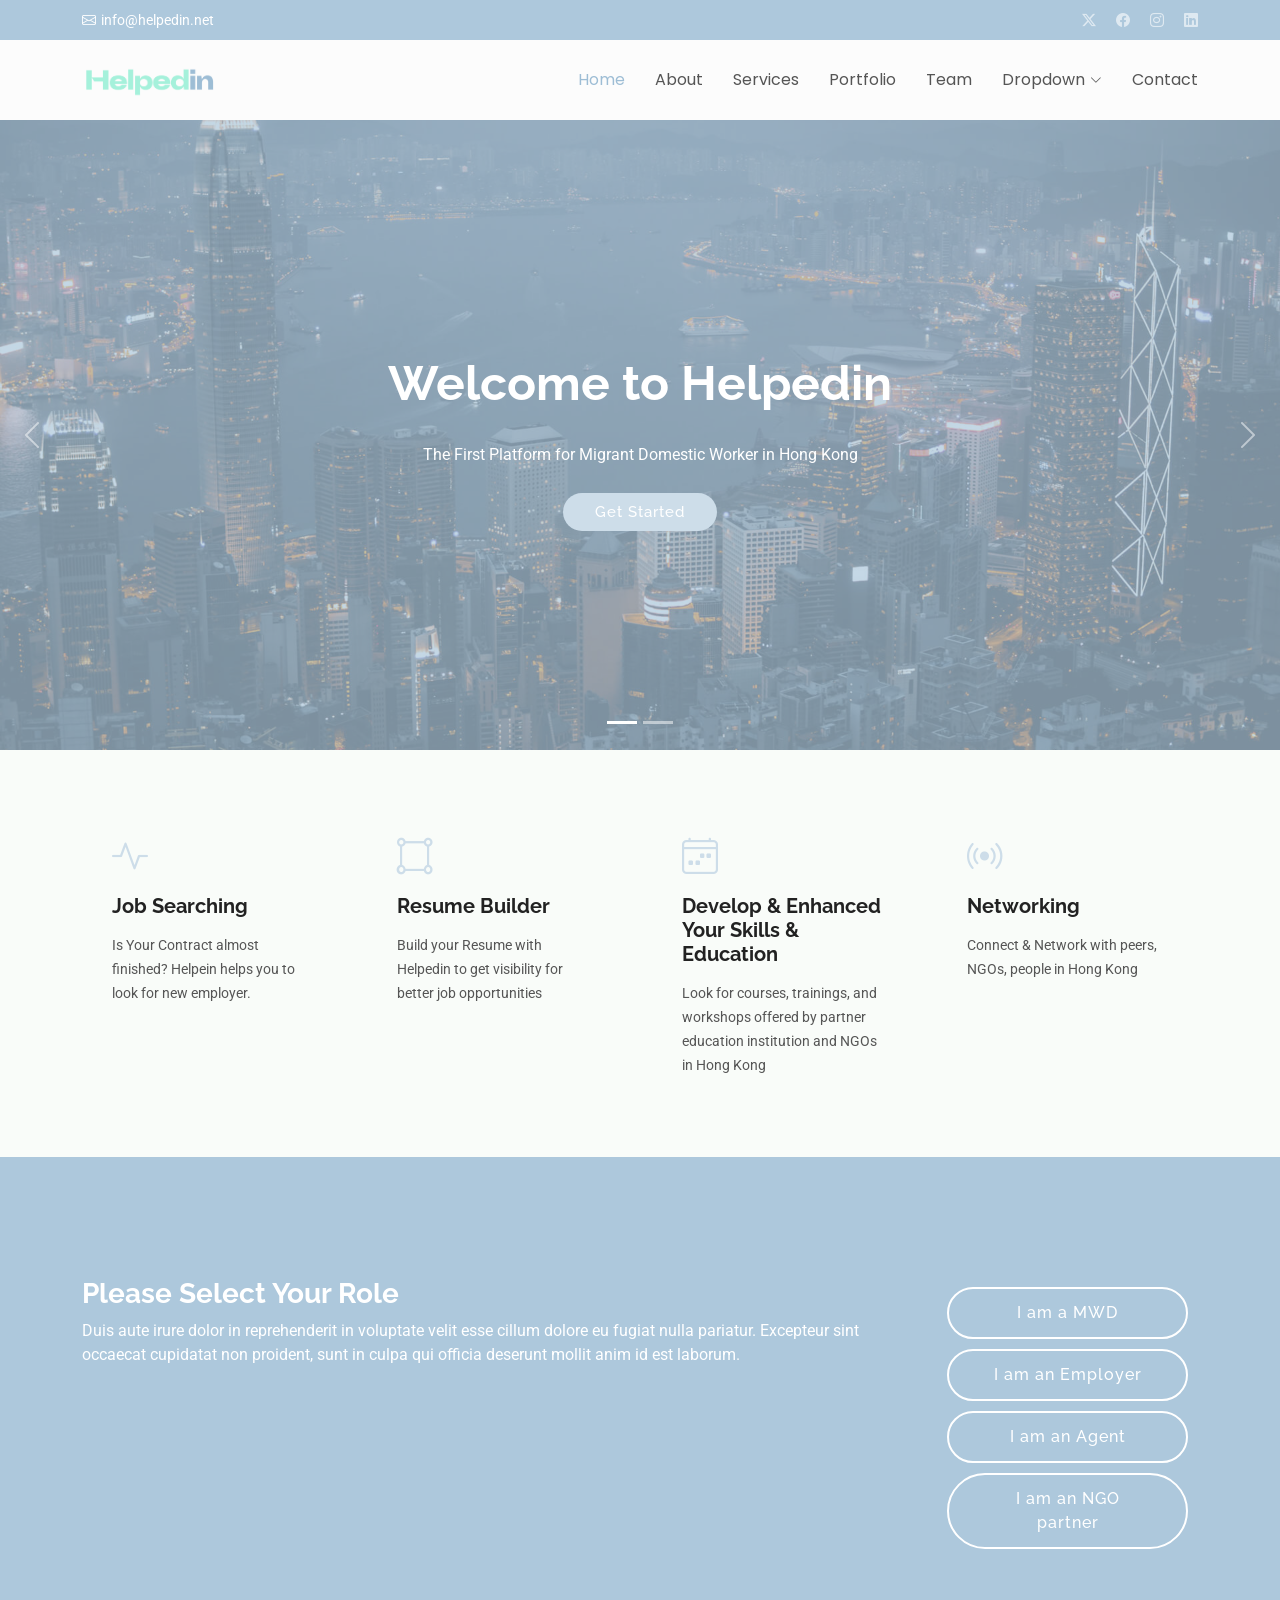
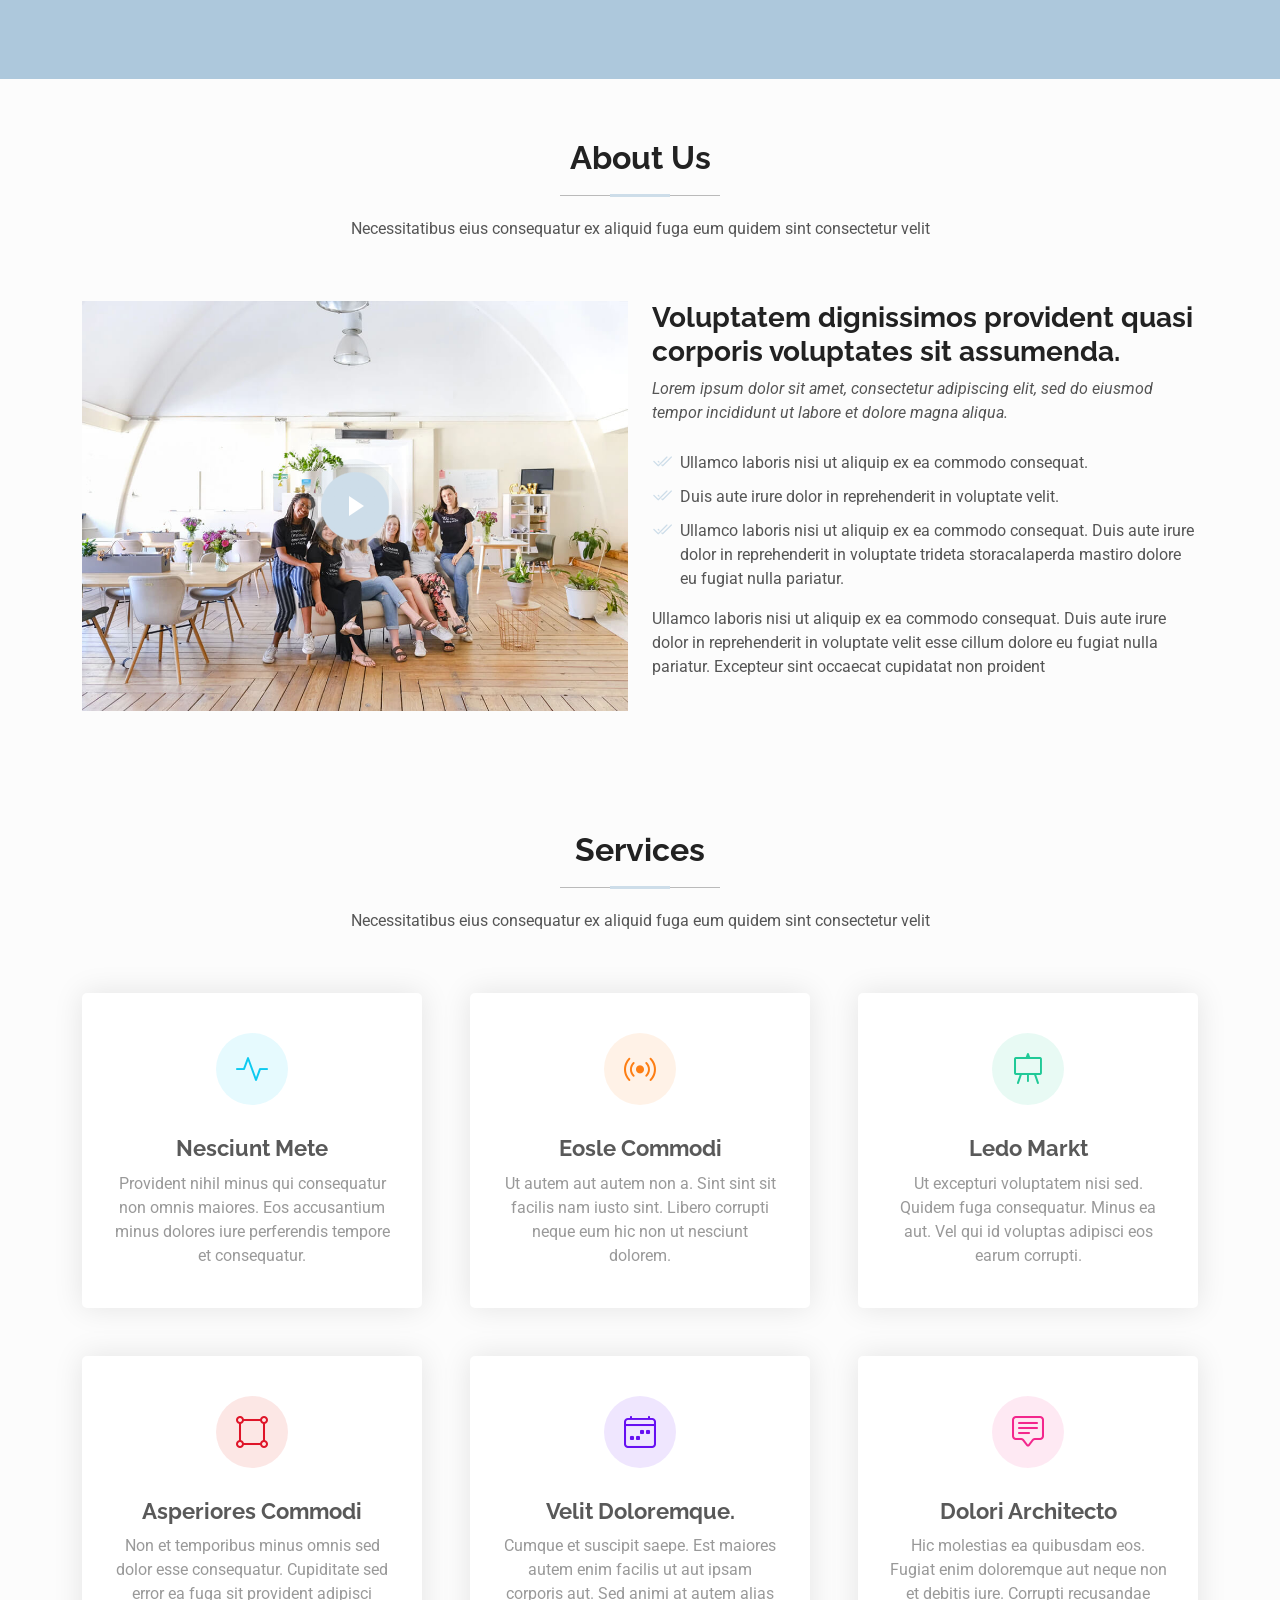
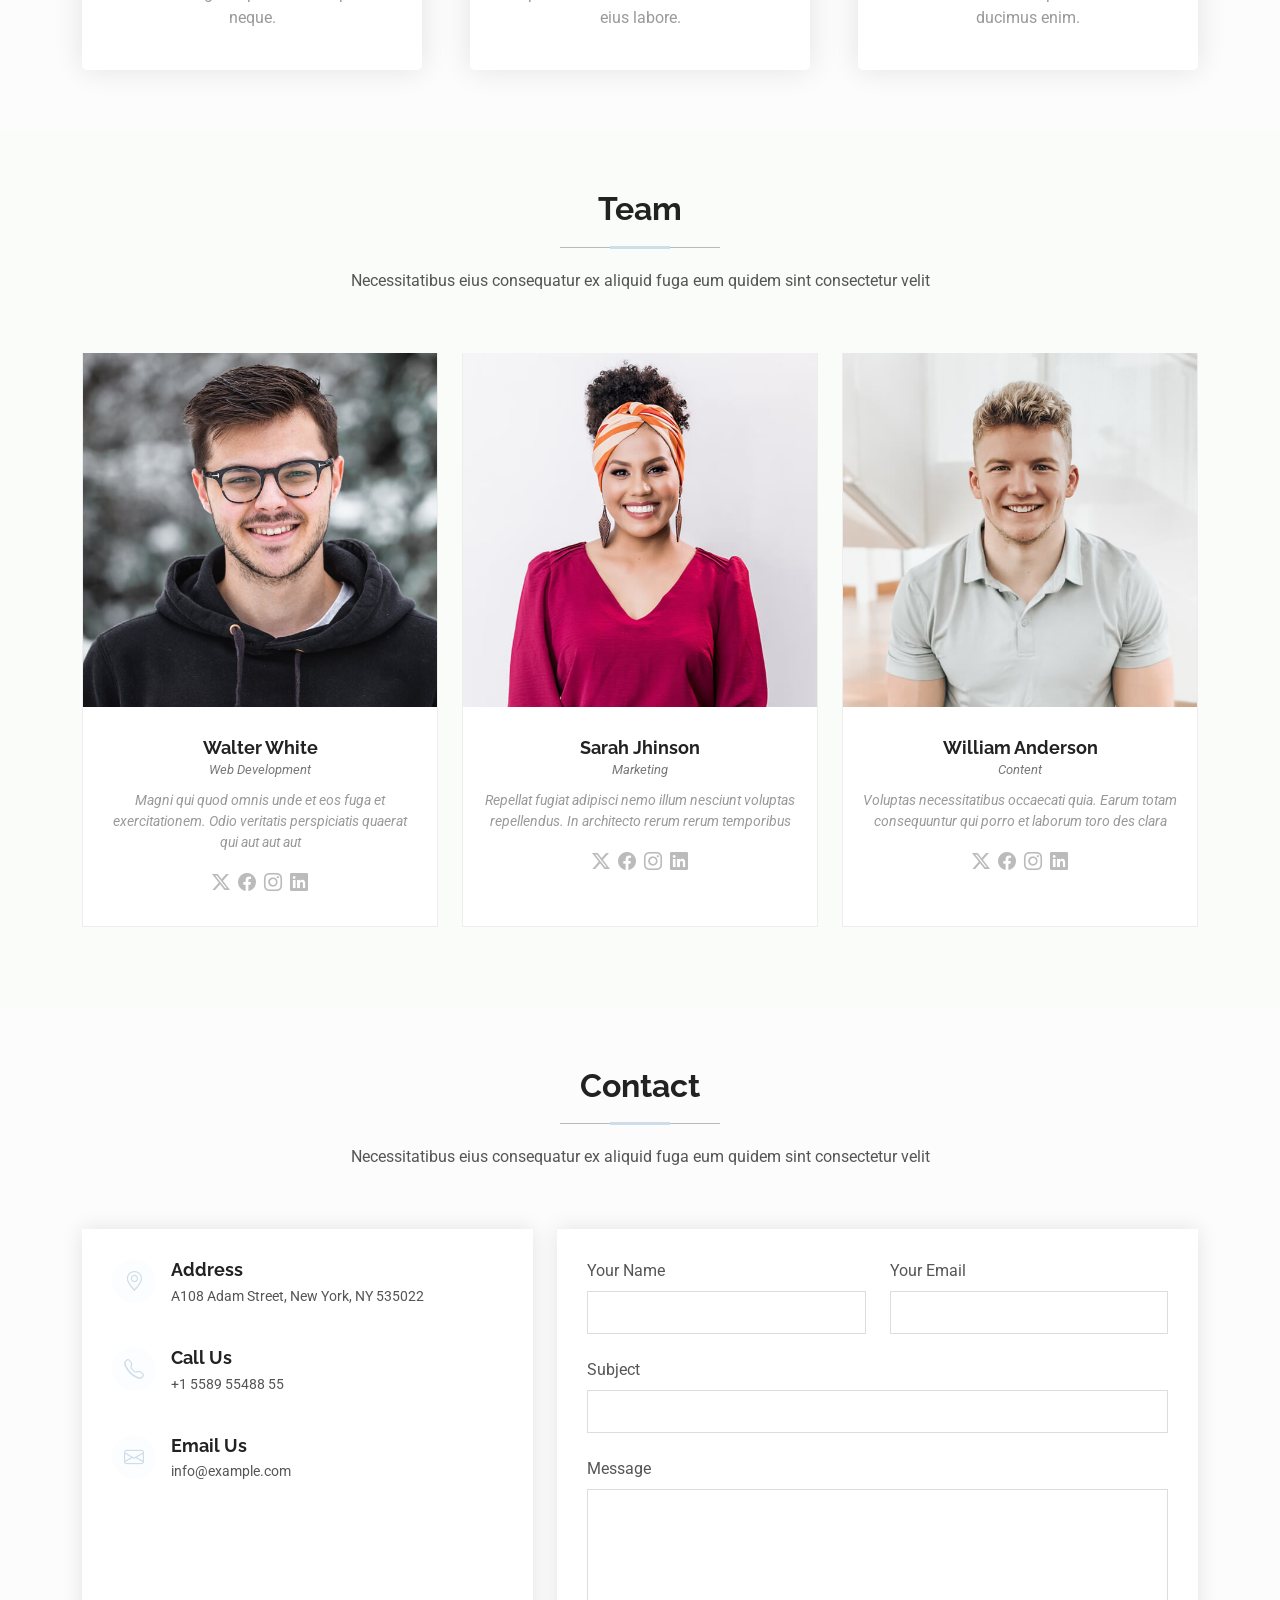
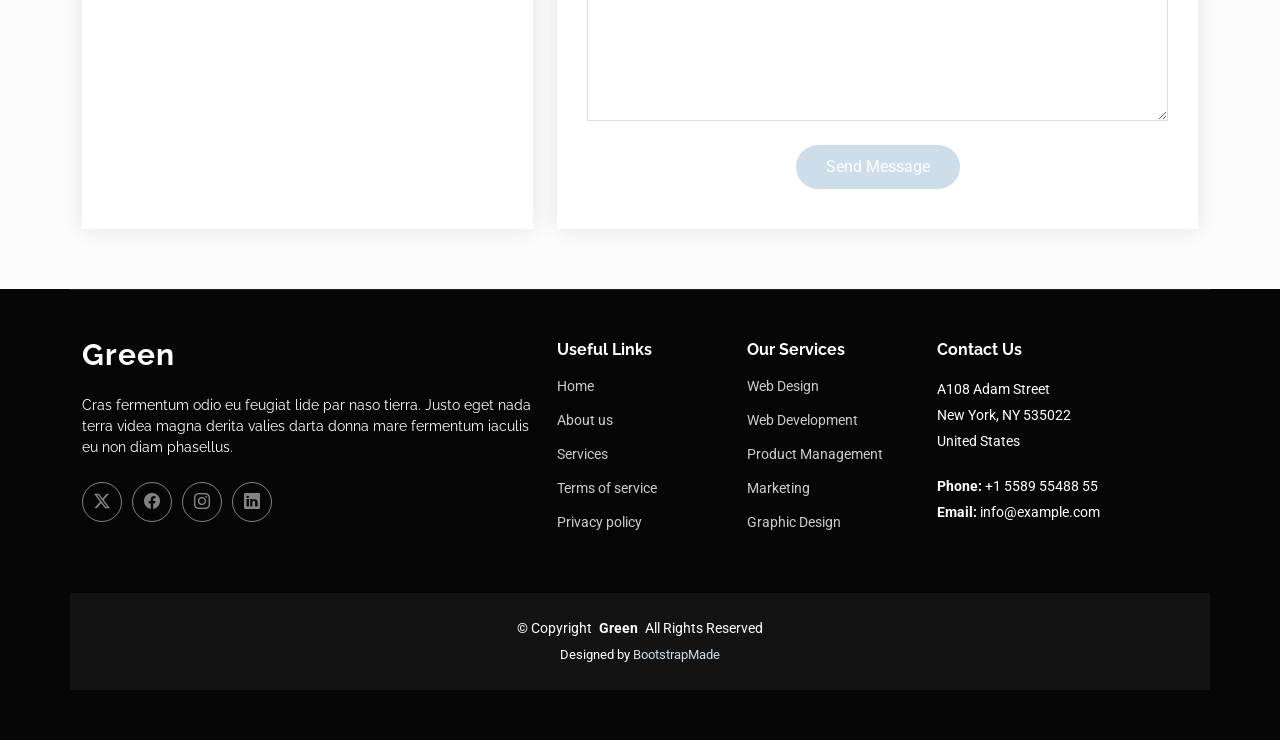
==== index.html @ f48ad0d6 "Version 0" ====
<!DOCTYPE html>
<html lang="en">

<head>
  <meta charset="utf-8">
  <meta content="width=device-width, initial-scale=1.0" name="viewport">
  <title>Index - Green Bootstrap Template</title>
  <meta name="description" content="">
  <meta name="keywords" content="">

  <!-- Favicons -->
  <link href="assets/img/favicon.png" rel="icon">
  <link href="assets/img/apple-touch-icon.png" rel="apple-touch-icon">

  <!-- Fonts -->
  <link href="https://fonts.googleapis.com" rel="preconnect">
  <link href="https://fonts.gstatic.com" rel="preconnect" crossorigin>
  <link href="https://fonts.googleapis.com/css2?family=Roboto:ital,wght@0,100;0,300;0,400;0,500;0,700;0,900;1,100;1,300;1,400;1,500;1,700;1,900&family=Poppins:ital,wght@0,100;0,200;0,300;0,400;0,500;0,600;0,700;0,800;0,900;1,100;1,200;1,300;1,400;1,500;1,600;1,700;1,800;1,900&family=Raleway:ital,wght@0,100;0,200;0,300;0,400;0,500;0,600;0,700;0,800;0,900;1,100;1,200;1,300;1,400;1,500;1,600;1,700;1,800;1,900&display=swap" rel="stylesheet">

  <!-- Vendor CSS Files -->
  <link href="assets/vendor/bootstrap/css/bootstrap.min.css" rel="stylesheet">
  <link href="assets/vendor/bootstrap-icons/bootstrap-icons.css" rel="stylesheet">
  <link href="assets/vendor/aos/aos.css" rel="stylesheet">
  <link href="assets/vendor/glightbox/css/glightbox.min.css" rel="stylesheet">
  <link href="assets/vendor/swiper/swiper-bundle.min.css" rel="stylesheet">

  <!-- Main CSS File -->
  <link href="assets/css/main.css" rel="stylesheet">

  <!-- =======================================================
  * Template Name: Green
  * Template URL: https://bootstrapmade.com/green-free-one-page-bootstrap-template/
  * Updated: Aug 07 2024 with Bootstrap v5.3.3
  * Author: BootstrapMade.com
  * License: https://bootstrapmade.com/license/
  ======================================================== -->
</head>

<body class="index-page">

  <header id="header" class="header sticky-top">

    <div class="topbar d-flex align-items-center accent-background">
      <div class="container d-flex justify-content-center justify-content-md-between">
        <div class="contact-info d-flex align-items-center">
          <i class="bi bi-envelope d-flex align-items-center"><a href="mailto:info@helpedin.net">info@helpedin.net</a></i>
          <!-- <i class="bi bi-phone d-flex align-items-center ms-4"><span>+1 5589 55488 55</span></i> -->
        </div>
        <div class="social-links d-none d-md-flex align-items-center">
          <a href="#" class="twitter"><i class="bi bi-twitter-x"></i></a>
          <a href="#" class="facebook"><i class="bi bi-facebook"></i></a>
          <a href="#" class="instagram"><i class="bi bi-instagram"></i></a>
          <a href="#" class="linkedin"><i class="bi bi-linkedin"></i></a>
        </div>
      </div>
    </div><!-- End Top Bar -->

    <div class="branding d-flex align-items-cente">

      <div class="container position-relative d-flex align-items-center justify-content-between">
        <a href="index.html" class="logo d-flex align-items-center">
          <!-- Uncomment the line below if you also wish to use an image logo -->
          <img src="assets/img/logo-files/color.png" alt="">
          <!-- <h1 class="sitename">Helpedin</h1> -->
        </a>

        <nav id="navmenu" class="navmenu">
          <ul>
            <li><a href="#hero" class="active">Home</a></li>
            <li><a href="#about">About</a></li>
            <li><a href="#services">Services</a></li>
            <li><a href="#portfolio">Portfolio</a></li>
            <li><a href="#team">Team</a></li>
            <li class="dropdown"><a href="#"><span>Dropdown</span> <i class="bi bi-chevron-down toggle-dropdown"></i></a>
              <ul>
                <li><a href="#">Dropdown 1</a></li>
                <li class="dropdown"><a href="#"><span>Deep Dropdown</span> <i class="bi bi-chevron-down toggle-dropdown"></i></a>
                  <ul>
                    <li><a href="#">Deep Dropdown 1</a></li>
                    <li><a href="#">Deep Dropdown 2</a></li>
                    <li><a href="#">Deep Dropdown 3</a></li>
                    <li><a href="#">Deep Dropdown 4</a></li>
                    <li><a href="#">Deep Dropdown 5</a></li>
                  </ul>
                </li>
                <li><a href="#">Dropdown 2</a></li>
                <li><a href="#">Dropdown 3</a></li>
                <li><a href="#">Dropdown 4</a></li>
              </ul>
            </li>
            <li><a href="#contact">Contact</a></li>
          </ul>
          <i class="mobile-nav-toggle d-xl-none bi bi-list"></i>
        </nav>

      </div>

    </div>

  </header>

  <main class="main">

    <!-- Hero Section -->
    <section id="hero" class="hero section accent-background">

      <div id="hero-carousel" class="carousel slide carousel-fade" data-bs-ride="carousel" data-bs-interval="5000">

        <div class="carousel-item active">
          <img src="assets/img/hero-carousel/hero-carousel-1.jpg" alt="">
          <div class="carousel-container">
            <h2>Welcome to Helpedin</h2>
            <p>The First Platform for Migrant Domestic Worker in Hong Kong</p>
            <a href="#featured-services" class="btn-get-started">Get Started</a>
          </div>
        </div><!-- End Carousel Item -->

        <div class="carousel-item">
          <img src="assets/img/hero-carousel/hero-carousel-2.jpg" alt="">
          <div class="carousel-container">
            <h2>Selamat Datang di Helpedin</h2>
            <p>Situs Pertama untuk Pekerja Rumah Tangga Migran di Hong Kong</p>
            <a href="#featured-services" class="btn-get-started">Get Started</a>
          </div>
        </div><!-- End Carousel Item -->

        <!-- <div class="carousel-item"> -->
          <!-- <img src="assets/img/hero-carousel/hero-carousel-3.jpg" alt=""> -->
          <!-- <div class="carousel-container">
            <h2>Temporibus autem quibusdam</h2>
            <p>Beatae vitae dicta sunt explicabo. Nemo enim ipsam voluptatem quia voluptas sit aspernatur aut odit aut fugit, sed quia consequuntur magni dolores eos qui ratione voluptatem sequi nesciunt omnis iste natus error sit voluptatem accusantium.</p>
            <a href="#featured-services" class="btn-get-started">Get Started</a>
          </div> -->
        <!-- </div>End Carousel Item -->

        <a class="carousel-control-prev" href="#hero-carousel" role="button" data-bs-slide="prev">
          <span class="carousel-control-prev-icon bi bi-chevron-left" aria-hidden="true"></span>
        </a>

        <a class="carousel-control-next" href="#hero-carousel" role="button" data-bs-slide="next">
          <span class="carousel-control-next-icon bi bi-chevron-right" aria-hidden="true"></span>
        </a>

        <ol class="carousel-indicators"></ol>

      </div>

    </section><!-- /Hero Section -->

    <!-- Featured Services Section -->
    <section id="featured-services" class="featured-services section light-background">

      <div class="container">

        <div class="row gy-4">

          <div class="col-xl-3 col-md-6 d-flex" data-aos="fade-up" data-aos-delay="100">
            <div class="service-item position-relative">
              <div class="icon"><i class="bi bi-activity icon"></i></div>
              <h4><a href="" class="stretched-link">Job Searching</a></h4>
              <p>Is Your Contract almost finished? Helpein helps you to look for new employer.</p>
            </div>
          </div><!-- End Service Item -->

          <div class="col-xl-3 col-md-6 d-flex" data-aos="fade-up" data-aos-delay="200">
            <div class="service-item position-relative">
              <div class="icon"><i class="bi bi-bounding-box-circles icon"></i></div>
              <h4><a href="" class="stretched-link">Resume Builder</a></h4>
              <p>Build your Resume with Helpedin to get visibility for better job opportunities</p>
            </div>
          </div><!-- End Service Item -->

          <div class="col-xl-3 col-md-6 d-flex" data-aos="fade-up" data-aos-delay="300">
            <div class="service-item position-relative">
              <div class="icon"><i class="bi bi-calendar4-week icon"></i></div>
              <h4><a href="" class="stretched-link">Develop & Enhanced Your Skills & Education</a></h4>
              <p>Look for courses, trainings, and workshops offered by partner education institution and NGOs in Hong Kong</p>
            </div>
          </div><!-- End Service Item -->

          <div class="col-xl-3 col-md-6 d-flex" data-aos="fade-up" data-aos-delay="400">
            <div class="service-item position-relative">
              <div class="icon"><i class="bi bi-broadcast icon"></i></div>
              <h4><a href="" class="stretched-link">Networking</a></h4>
              <p>Connect & Network with peers, NGOs, people in Hong Kong</p>
            </div>
          </div><!-- End Service Item -->

        </div>

      </div>

    </section><!-- /Featured Services Section -->

    <!-- Call To Action Section -->
    <section id="call-to-action" class="call-to-action section accent-background">

      <div class="container">

        <div class="row" data-aos="zoom-in" data-aos-delay="100">
          <div class="col-xl-9 text-center text-xl-start">
            <h3>Please Select Your Role</h3>
            <p>Duis aute irure dolor in reprehenderit in voluptate velit esse cillum dolore eu fugiat nulla pariatur. Excepteur sint occaecat cupidatat non proident, sunt in culpa qui officia deserunt mollit anim id est laborum.</p>
          </div>
          <div class="col-xl-3 cta-btn-container text-center">
            <a class="cta-btn align-middle" href="#">I am a MWD</a>
            <a class="cta-btn align-middle" href="#">I am an Employer</a>
            <a class="cta-btn align-middle" href="#">I am an Agent</a>
            <a class="cta-btn align-middle" href="#">I am an NGO partner</a>
          </div>
        </div>

      </div>

    </section><!-- /Call To Action Section -->



    <!-- About Section -->
    <section id="about" class="about section">

      <!-- Section Title -->
      <div class="container section-title" data-aos="fade-up">
        <h2>About Us</h2>
        <p>Necessitatibus eius consequatur ex aliquid fuga eum quidem sint consectetur velit</p>
      </div><!-- End Section Title -->

      <div class="container">

        <div class="row gy-4">
          <div class="col-lg-6 position-relative align-self-start" data-aos="fade-up" data-aos-delay="100">
            <img src="assets/img/about.jpg" class="img-fluid" alt="">
            <a href="https://www.youtube.com/watch?v=Y7f98aduVJ8" class="glightbox pulsating-play-btn"></a>
          </div>
          <div class="col-lg-6 content" data-aos="fade-up" data-aos-delay="200">
            <h3>Voluptatem dignissimos provident quasi corporis voluptates sit assumenda.</h3>
            <p class="fst-italic">
              Lorem ipsum dolor sit amet, consectetur adipiscing elit, sed do eiusmod tempor incididunt ut labore et dolore
              magna aliqua.
            </p>
            <ul>
              <li><i class="bi bi-check2-all"></i> <span>Ullamco laboris nisi ut aliquip ex ea commodo consequat.</span></li>
              <li><i class="bi bi-check2-all"></i> <span>Duis aute irure dolor in reprehenderit in voluptate velit.</span></li>
              <li><i class="bi bi-check2-all"></i> <span>Ullamco laboris nisi ut aliquip ex ea commodo consequat. Duis aute irure dolor in reprehenderit in voluptate trideta storacalaperda mastiro dolore eu fugiat nulla pariatur.</span></li>
            </ul>
            <p>
              Ullamco laboris nisi ut aliquip ex ea commodo consequat. Duis aute irure dolor in reprehenderit in voluptate
              velit esse cillum dolore eu fugiat nulla pariatur. Excepteur sint occaecat cupidatat non proident
            </p>
          </div>
        </div>

      </div>

    </section><!-- /About Section -->



    <!-- Services Section -->
    <section id="services" class="services section">

      <!-- Section Title -->
      <div class="container section-title" data-aos="fade-up">
        <h2>Services</h2>
        <p>Necessitatibus eius consequatur ex aliquid fuga eum quidem sint consectetur velit</p>
      </div><!-- End Section Title -->

      <div class="container">

        <div class="row g-5">

          <div class="col-lg-4 col-md-6" data-aos="fade-up" data-aos-delay="100">
            <div class="service-item item-cyan position-relative">
              <i class="bi bi-activity icon"></i>
              <h3><a href="service-details.html" class="read-more stretched-link">Nesciunt Mete</a></h3>
              <p>Provident nihil minus qui consequatur non omnis maiores. Eos accusantium minus dolores iure perferendis tempore et consequatur.</p>
            </div>
          </div><!--End Service Item-->

          <div class="col-lg-4 col-md-6" data-aos="fade-up" data-aos-delay="200">
            <div class="service-item item-orange position-relative">
              <i class="bi bi-broadcast icon"></i>
              <h3><a href="service-details.html" class="read-more stretched-link">Eosle Commodi</a></h3>
              <p>Ut autem aut autem non a. Sint sint sit facilis nam iusto sint. Libero corrupti neque eum hic non ut nesciunt dolorem.</p>
            </div>
          </div><!-- End Service Item -->

          <div class="col-lg-4 col-md-6" data-aos="fade-up" data-aos-delay="300">
            <div class="service-item item-teal position-relative">
              <i class="bi bi-easel icon"></i>
              <h3><a href="service-details.html" class="read-more stretched-link">Ledo Markt</a></h3>
              <p>Ut excepturi voluptatem nisi sed. Quidem fuga consequatur. Minus ea aut. Vel qui id voluptas adipisci eos earum corrupti.</p>
            </div>
          </div><!-- End Service Item -->

          <div class="col-lg-4 col-md-6" data-aos="fade-up" data-aos-delay="400">
            <div class="service-item item-red position-relative">
              <i class="bi bi-bounding-box-circles icon"></i>
              <h3><a href="service-details.html" class="read-more stretched-link">Asperiores Commodi</a></h3>
              <p>Non et temporibus minus omnis sed dolor esse consequatur. Cupiditate sed error ea fuga sit provident adipisci neque.</p>
            </div>
          </div><!-- End Service Item -->

          <div class="col-lg-4 col-md-6" data-aos="fade-up" data-aos-delay="500">
            <div class="service-item item-indigo position-relative">
              <i class="bi bi-calendar4-week icon"></i>
              <h3><a href="service-details.html" class="read-more stretched-link">Velit Doloremque.</a></h3>
              <p>Cumque et suscipit saepe. Est maiores autem enim facilis ut aut ipsam corporis aut. Sed animi at autem alias eius labore.</p>
            </div>
          </div><!-- End Service Item -->

          <div class="col-lg-4 col-md-6" data-aos="fade-up" data-aos-delay="600">
            <div class="service-item item-pink position-relative">
              <i class="bi bi-chat-square-text icon"></i>
              <h3><a href="service-details.html" class="read-more stretched-link">Dolori Architecto</a></h3>
              <p>Hic molestias ea quibusdam eos. Fugiat enim doloremque aut neque non et debitis iure. Corrupti recusandae ducimus enim.</p>
            </div>
          </div><!-- End Service Item -->

        </div>

      </div>

    </section><!-- /Services Section -->





    <!-- Team Section -->
    <section id="team" class="team section light-background">

      <!-- Section Title -->
      <div class="container section-title" data-aos="fade-up">
        <h2>Team</h2>
        <p>Necessitatibus eius consequatur ex aliquid fuga eum quidem sint consectetur velit</p>
      </div><!-- End Section Title -->

      <div class="container">

        <div class="row">

          <div class="col-lg-4 col-md-6 d-flex" data-aos="fade-up" data-aos-delay="100">
            <div class="member">
              <img src="assets/img/team/team-1.jpg" class="img-fluid" alt="">
              <div class="member-content">
                <h4>Walter White</h4>
                <span>Web Development</span>
                <p>
                  Magni qui quod omnis unde et eos fuga et exercitationem. Odio veritatis perspiciatis quaerat qui aut aut aut
                </p>
                <div class="social">
                  <a href=""><i class="bi bi-twitter-x"></i></a>
                  <a href=""><i class="bi bi-facebook"></i></a>
                  <a href=""><i class="bi bi-instagram"></i></a>
                  <a href=""><i class="bi bi-linkedin"></i></a>
                </div>
              </div>
            </div>
          </div><!-- End Team Member -->

          <div class="col-lg-4 col-md-6 d-flex" data-aos="fade-up" data-aos-delay="200">
            <div class="member">
              <img src="assets/img/team/team-2.jpg" class="img-fluid" alt="">
              <div class="member-content">
                <h4>Sarah Jhinson</h4>
                <span>Marketing</span>
                <p>
                  Repellat fugiat adipisci nemo illum nesciunt voluptas repellendus. In architecto rerum rerum temporibus
                </p>
                <div class="social">
                  <a href=""><i class="bi bi-twitter-x"></i></a>
                  <a href=""><i class="bi bi-facebook"></i></a>
                  <a href=""><i class="bi bi-instagram"></i></a>
                  <a href=""><i class="bi bi-linkedin"></i></a>
                </div>
              </div>
            </div>
          </div><!-- End Team Member -->

          <div class="col-lg-4 col-md-6 d-flex" data-aos="fade-up" data-aos-delay="300">
            <div class="member">
              <img src="assets/img/team/team-3.jpg" class="img-fluid" alt="">
              <div class="member-content">
                <h4>William Anderson</h4>
                <span>Content</span>
                <p>
                  Voluptas necessitatibus occaecati quia. Earum totam consequuntur qui porro et laborum toro des clara
                </p>
                <div class="social">
                  <a href=""><i class="bi bi-twitter-x"></i></a>
                  <a href=""><i class="bi bi-facebook"></i></a>
                  <a href=""><i class="bi bi-instagram"></i></a>
                  <a href=""><i class="bi bi-linkedin"></i></a>
                </div>
              </div>
            </div>
          </div><!-- End Team Member -->

        </div>

      </div>

    </section><!-- /Team Section -->

    <!-- Contact Section -->
    <section id="contact" class="contact section">

      <!-- Section Title -->
      <div class="container section-title" data-aos="fade-up">
        <h2>Contact</h2>
        <p>Necessitatibus eius consequatur ex aliquid fuga eum quidem sint consectetur velit</p>
      </div><!-- End Section Title -->

      <div class="container" data-aos="fade-up" data-aos-delay="100">

        <div class="row gy-4">

          <div class="col-lg-5">

            <div class="info-wrap">
              <div class="info-item d-flex" data-aos="fade-up" data-aos-delay="200">
                <i class="bi bi-geo-alt flex-shrink-0"></i>
                <div>
                  <h3>Address</h3>
                  <p>A108 Adam Street, New York, NY 535022</p>
                </div>
              </div><!-- End Info Item -->

              <div class="info-item d-flex" data-aos="fade-up" data-aos-delay="300">
                <i class="bi bi-telephone flex-shrink-0"></i>
                <div>
                  <h3>Call Us</h3>
                  <p>+1 5589 55488 55</p>
                </div>
              </div><!-- End Info Item -->

              <div class="info-item d-flex" data-aos="fade-up" data-aos-delay="400">
                <i class="bi bi-envelope flex-shrink-0"></i>
                <div>
                  <h3>Email Us</h3>
                  <p>info@example.com</p>
                </div>
              </div><!-- End Info Item -->

              <iframe src="https://www.google.com/maps/embed?pb=!1m14!1m8!1m3!1d48389.78314118045!2d-74.006138!3d40.710059!3m2!1i1024!2i768!4f13.1!3m3!1m2!1s0x89c25a22a3bda30d%3A0xb89d1fe6bc499443!2sDowntown%20Conference%20Center!5e0!3m2!1sen!2sus!4v1676961268712!5m2!1sen!2sus" frameborder="0" style="border:0; width: 100%; height: 270px;" allowfullscreen="" loading="lazy" referrerpolicy="no-referrer-when-downgrade"></iframe>
            </div>
          </div>

          <div class="col-lg-7">
            <form action="forms/contact.php" method="post" class="php-email-form" data-aos="fade-up" data-aos-delay="200">
              <div class="row gy-4">

                <div class="col-md-6">
                  <label for="name-field" class="pb-2">Your Name</label>
                  <input type="text" name="name" id="name-field" class="form-control" required="">
                </div>

                <div class="col-md-6">
                  <label for="email-field" class="pb-2">Your Email</label>
                  <input type="email" class="form-control" name="email" id="email-field" required="">
                </div>

                <div class="col-md-12">
                  <label for="subject-field" class="pb-2">Subject</label>
                  <input type="text" class="form-control" name="subject" id="subject-field" required="">
                </div>

                <div class="col-md-12">
                  <label for="message-field" class="pb-2">Message</label>
                  <textarea class="form-control" name="message" rows="10" id="message-field" required=""></textarea>
                </div>

                <div class="col-md-12 text-center">
                  <div class="loading">Loading</div>
                  <div class="error-message"></div>
                  <div class="sent-message">Your message has been sent. Thank you!</div>

                  <button type="submit">Send Message</button>
                </div>

              </div>
            </form>
          </div><!-- End Contact Form -->

        </div>

      </div>

    </section><!-- /Contact Section -->

  </main>

  <footer id="footer" class="footer dark-background">

    <div class="container footer-top">
      <div class="row gy-4">
        <div class="col-lg-5 col-md-12 footer-about">
          <a href="index.html" class="logo d-flex align-items-center">
            <span class="sitename">Green</span>
          </a>
          <p>Cras fermentum odio eu feugiat lide par naso tierra. Justo eget nada terra videa magna derita valies darta donna mare fermentum iaculis eu non diam phasellus.</p>
          <div class="social-links d-flex mt-4">
            <a href=""><i class="bi bi-twitter-x"></i></a>
            <a href=""><i class="bi bi-facebook"></i></a>
            <a href=""><i class="bi bi-instagram"></i></a>
            <a href=""><i class="bi bi-linkedin"></i></a>
          </div>
        </div>

        <div class="col-lg-2 col-6 footer-links">
          <h4>Useful Links</h4>
          <ul>
            <li><a href="#">Home</a></li>
            <li><a href="#">About us</a></li>
            <li><a href="#">Services</a></li>
            <li><a href="#">Terms of service</a></li>
            <li><a href="#">Privacy policy</a></li>
          </ul>
        </div>

        <div class="col-lg-2 col-6 footer-links">
          <h4>Our Services</h4>
          <ul>
            <li><a href="#">Web Design</a></li>
            <li><a href="#">Web Development</a></li>
            <li><a href="#">Product Management</a></li>
            <li><a href="#">Marketing</a></li>
            <li><a href="#">Graphic Design</a></li>
          </ul>
        </div>

        <div class="col-lg-3 col-md-12 footer-contact text-center text-md-start">
          <h4>Contact Us</h4>
          <p>A108 Adam Street</p>
          <p>New York, NY 535022</p>
          <p>United States</p>
          <p class="mt-4"><strong>Phone:</strong> <span>+1 5589 55488 55</span></p>
          <p><strong>Email:</strong> <span>info@example.com</span></p>
        </div>

      </div>
    </div>

    <div class="container copyright text-center mt-4">
      <p>© <span>Copyright</span> <strong class="px-1 sitename">Green</strong> <span>All Rights Reserved</span></p>
      <div class="credits">
        <!-- All the links in the footer should remain intact. -->
        <!-- You can delete the links only if you've purchased the pro version. -->
        <!-- Licensing information: https://bootstrapmade.com/license/ -->
        <!-- Purchase the pro version with working PHP/AJAX contact form: [buy-url] -->
        Designed by <a href="https://bootstrapmade.com/">BootstrapMade</a>
      </div>
    </div>

  </footer>

  <!-- Scroll Top -->
  <a href="#" id="scroll-top" class="scroll-top d-flex align-items-center justify-content-center"><i class="bi bi-arrow-up-short"></i></a>

  <!-- Preloader -->
  <div id="preloader"></div>

  <!-- Vendor JS Files -->
  <script src="assets/vendor/bootstrap/js/bootstrap.bundle.min.js"></script>
  <script src="assets/vendor/php-email-form/validate.js"></script>
  <script src="assets/vendor/aos/aos.js"></script>
  <script src="assets/vendor/glightbox/js/glightbox.min.js"></script>
  <script src="assets/vendor/swiper/swiper-bundle.min.js"></script>
  <script src="assets/vendor/imagesloaded/imagesloaded.pkgd.min.js"></script>
  <script src="assets/vendor/isotope-layout/isotope.pkgd.min.js"></script>

  <!-- Main JS File -->
  <script src="assets/js/main.js"></script>

</body>

</html>
---- assets/css/main.css ----
/**
* Template Name: Green
* Template URL: https://bootstrapmade.com/green-free-one-page-bootstrap-template/
* Updated: Aug 07 2024 with Bootstrap v5.3.3
* Author: BootstrapMade.com
* License: https://bootstrapmade.com/license/
*/

/*--------------------------------------------------------------
# Font & Color Variables
# Help: https://bootstrapmade.com/color-system/
--------------------------------------------------------------*/
/* Fonts */
:root {
  --default-font: "Roboto", system-ui, -apple-system, "Segoe UI", Roboto, "Helvetica Neue", Arial, "Noto Sans", "Liberation Sans", sans-serif, "Apple Color Emoji", "Segoe UI Emoji", "Segoe UI Symbol", "Noto Color Emoji";
  --heading-font: "Raleway", sans-serif;
  --nav-font: "Poppins", sans-serif;
}

/* Global Colors - The following color variables are used throughout the website. Updating them here will change the color scheme of the entire website */
:root {
  --background-color: #fcfcfc; /* Background color for the entire website, including individual sections */
  --default-color: #555555; /* Default color used for the majority of the text content across the entire website */
  --heading-color: #222222; /* Color for headings, subheadings and title throughout the website */
  --accent-color: #cddde9; /* Accent color that represents your brand on the website. It's used for buttons, links, and other elements that need to stand out */
  --surface-color: #ffffff; /* The surface color is used as a background of boxed elements within sections, such as cards, icon boxes, or other elements that require a visual separation from the global background. */
  --contrast-color: #ffffff; /* Contrast color for text, ensuring readability against backgrounds of accent, heading, or default colors. */
}

/* Nav Menu Colors - The following color variables are used specifically for the navigation menu. They are separate from the global colors to allow for more customization options */
:root {
  --nav-color: #555555; /* The default color of the main navmenu links */
  --nav-hover-color: #9dbdd5; /* Applied to main navmenu links when they are hovered over or active */
  --nav-mobile-background-color: #ffffff; /* Used as the background color for mobile navigation menu */
  --nav-dropdown-background-color: #ffffff; /* Used as the background color for dropdown items that appear when hovering over primary navigation items */
  --nav-dropdown-color: #555555; /* Used for navigation links of the dropdown items in the navigation menu. */
  --nav-dropdown-hover-color: #9dbdd5; /* Similar to --nav-hover-color, this color is applied to dropdown navigation links when they are hovered over. */
}

/* Color Presets - These classes override global colors when applied to any section or element, providing reuse of the sam color scheme. */

.light-background {
  --background-color: #f9fcf9;
  --surface-color: #ffffff;
}

.dark-background {
  --background-color: #060606;
  --default-color: #ffffff;
  --heading-color: #ffffff;
  --surface-color: #252525;
  --contrast-color: #ffffff;
}

.accent-background {
  --background-color: #adc8dc;
  --default-color: #ffffff;
  --heading-color: #ffffff;
  --surface-color: #adc8dc;
}

/* Smooth scroll */
:root {
  scroll-behavior: smooth;
}

/*--------------------------------------------------------------
# General Styling & Shared Classes
--------------------------------------------------------------*/
body {
  color: var(--default-color);
  background-color: var(--background-color);
  font-family: var(--default-font);
}

a {
  color: var(--accent-color);
  text-decoration: none;
  transition: 0.3s;
}

a:hover {
  color: color-mix(in srgb, var(--accent-color), transparent 25%);
  text-decoration: none;
}

h1,
h2,
h3,
h4,
h5,
h6 {
  color: var(--heading-color);
  font-family: var(--heading-font);
}

/* Pulsating Play Button
------------------------------*/
.pulsating-play-btn {
  width: 94px;
  height: 94px;
  background: radial-gradient(var(--accent-color) 50%, color-mix(in srgb, var(--accent-color), transparent 75%) 52%);
  border-radius: 50%;
  display: block;
  position: relative;
  overflow: hidden;
}

.pulsating-play-btn:before {
  content: "";
  position: absolute;
  width: 120px;
  height: 120px;
  animation-delay: 0s;
  animation: pulsate-play-btn 2s;
  animation-direction: forwards;
  animation-iteration-count: infinite;
  animation-timing-function: steps;
  opacity: 1;
  border-radius: 50%;
  border: 5px solid color-mix(in srgb, var(--accent-color), transparent 30%);
  top: -15%;
  left: -15%;
  background: rgba(198, 16, 0, 0);
}

.pulsating-play-btn:after {
  content: "";
  position: absolute;
  left: 50%;
  top: 50%;
  transform: translateX(-40%) translateY(-50%);
  width: 0;
  height: 0;
  border-top: 10px solid transparent;
  border-bottom: 10px solid transparent;
  border-left: 15px solid #fff;
  z-index: 100;
  transition: all 400ms cubic-bezier(0.55, 0.055, 0.675, 0.19);
}

.pulsating-play-btn:hover:before {
  content: "";
  position: absolute;
  left: 50%;
  top: 50%;
  transform: translateX(-40%) translateY(-50%);
  width: 0;
  height: 0;
  border: none;
  border-top: 10px solid transparent;
  border-bottom: 10px solid transparent;
  border-left: 15px solid #fff;
  z-index: 200;
  animation: none;
  border-radius: 0;
}

.pulsating-play-btn:hover:after {
  border-left: 15px solid var(--accent-color);
  transform: scale(20);
}

@keyframes pulsate-play-btn {
  0% {
    transform: scale(0.6, 0.6);
    opacity: 1;
  }

  100% {
    transform: scale(1, 1);
    opacity: 0;
  }
}

/* PHP Email Form Messages
------------------------------*/
.php-email-form .error-message {
  display: none;
  background: #df1529;
  color: #ffffff;
  text-align: left;
  padding: 15px;
  margin-bottom: 24px;
  font-weight: 600;
}

.php-email-form .sent-message {
  display: none;
  color: #ffffff;
  background: #059652;
  text-align: center;
  padding: 15px;
  margin-bottom: 24px;
  font-weight: 600;
}

.php-email-form .loading {
  display: none;
  background: var(--surface-color);
  text-align: center;
  padding: 15px;
  margin-bottom: 24px;
}

.php-email-form .loading:before {
  content: "";
  display: inline-block;
  border-radius: 50%;
  width: 24px;
  height: 24px;
  margin: 0 10px -6px 0;
  border: 3px solid var(--accent-color);
  border-top-color: var(--surface-color);
  animation: php-email-form-loading 1s linear infinite;
}

@keyframes php-email-form-loading {
  0% {
    transform: rotate(0deg);
  }

  100% {
    transform: rotate(360deg);
  }
}

/*--------------------------------------------------------------
# Global Header
--------------------------------------------------------------*/
.header {
  color: var(--default-color);
  transition: all 0.5s;
  z-index: 997;
  background-color: var(--background-color);
}

.header .topbar {
  background-color: var(--background-color);
  height: 40px;
  padding: 0;
  font-size: 14px;
  transition: all 0.5s;
}

.header .topbar .contact-info i {
  font-style: normal;
  color: var(--contrast-color);
}

.header .topbar .contact-info i a,
.header .topbar .contact-info i span {
  padding-left: 5px;
  color: var(--contrast-color);
}

@media (max-width: 575px) {
  .header .topbar .contact-info i a,
  .header .topbar .contact-info i span {
    font-size: 13px;
  }
}

.header .topbar .contact-info i a {
  line-height: 0;
  transition: 0.3s;
}

.header .topbar .contact-info i a:hover {
  color: var(--contrast-color);
  text-decoration: underline;
}

.header .topbar .social-links a {
  color: color-mix(in srgb, var(--contrast-color), transparent 40%);
  line-height: 0;
  transition: 0.3s;
  margin-left: 20px;
}

.header .topbar .social-links a:hover {
  color: var(--contrast-color);
}

.header .branding {
  min-height: 60px;
  padding: 10px 0;
}

.header .logo {
  line-height: 1;
}

.header .logo img {
  max-height: 36px;
  margin-right: 8px;
}


.header .logo h1 {
  font-size: 28px;
  margin: 0;
  font-weight: 700;
  color: var(--accent-color);
  text-transform: uppercase;
}

.scrolled .header {
  box-shadow: 0px 0 18px rgba(0, 0, 0, 0.1);
}

/*--------------------------------------------------------------
# Navigation Menu
--------------------------------------------------------------*/
/* Navmenu - Desktop */
@media (min-width: 1200px) {
  .navmenu {
    padding: 0;
  }

  .navmenu ul {
    margin: 0;
    padding: 0;
    display: flex;
    list-style: none;
    align-items: center;
  }

  .navmenu li {
    position: relative;
  }

  .navmenu a,
  .navmenu a:focus {
    color: var(--nav-color);
    padding: 18px 15px;
    font-size: 16px;
    font-family: var(--nav-font);
    font-weight: 400;
    display: flex;
    align-items: center;
    justify-content: space-between;
    white-space: nowrap;
    transition: 0.3s;
  }

  .navmenu a i,
  .navmenu a:focus i {
    font-size: 12px;
    line-height: 0;
    margin-left: 5px;
    transition: 0.3s;
  }

  .navmenu li:last-child a {
    padding-right: 0;
  }

  .navmenu li:hover > a,
  .navmenu .active,
  .navmenu .active:focus {
    color: var(--nav-hover-color);
  }

  .navmenu .dropdown ul {
    margin: 0;
    padding: 10px 0;
    background: var(--nav-dropdown-background-color);
    display: block;
    position: absolute;
    visibility: hidden;
    left: 14px;
    top: 130%;
    opacity: 0;
    transition: 0.3s;
    border-radius: 4px;
    z-index: 99;
    box-shadow: 0px 0px 30px rgba(0, 0, 0, 0.1);
  }

  .navmenu .dropdown ul li {
    min-width: 200px;
  }

  .navmenu .dropdown ul a {
    padding: 10px 20px;
    font-size: 15px;
    text-transform: none;
    color: var(--nav-dropdown-color);
  }

  .navmenu .dropdown ul a i {
    font-size: 12px;
  }

  .navmenu .dropdown ul a:hover,
  .navmenu .dropdown ul .active:hover,
  .navmenu .dropdown ul li:hover > a {
    color: var(--nav-dropdown-hover-color);
  }

  .navmenu .dropdown:hover > ul {
    opacity: 1;
    top: 100%;
    visibility: visible;
  }

  .navmenu .dropdown .dropdown ul {
    top: 0;
    left: -90%;
    visibility: hidden;
  }

  .navmenu .dropdown .dropdown:hover > ul {
    opacity: 1;
    top: 0;
    left: -100%;
    visibility: visible;
  }
}

/* Navmenu - Mobile */
@media (max-width: 1199px) {
  .mobile-nav-toggle {
    color: var(--nav-color);
    font-size: 28px;
    line-height: 0;
    margin-right: 10px;
    cursor: pointer;
    transition: color 0.3s;
  }

  .navmenu {
    padding: 0;
    z-index: 9997;
  }

  .navmenu ul {
    display: none;
    list-style: none;
    position: absolute;
    inset: 60px 20px 20px 20px;
    padding: 10px 0;
    margin: 0;
    border-radius: 6px;
    background-color: var(--nav-mobile-background-color);
    overflow-y: auto;
    transition: 0.3s;
    z-index: 9998;
    box-shadow: 0px 0px 30px rgba(0, 0, 0, 0.1);
  }

  .navmenu a,
  .navmenu a:focus {
    color: var(--nav-dropdown-color);
    padding: 10px 20px;
    font-family: var(--nav-font);
    font-size: 17px;
    font-weight: 500;
    display: flex;
    align-items: center;
    justify-content: space-between;
    white-space: nowrap;
    transition: 0.3s;
  }

  .navmenu a i,
  .navmenu a:focus i {
    font-size: 12px;
    line-height: 0;
    margin-left: 5px;
    width: 30px;
    height: 30px;
    display: flex;
    align-items: center;
    justify-content: center;
    border-radius: 50%;
    transition: 0.3s;
    background-color: color-mix(in srgb, var(--accent-color), transparent 90%);
  }

  .navmenu a i:hover,
  .navmenu a:focus i:hover {
    background-color: var(--accent-color);
    color: var(--contrast-color);
  }

  .navmenu a:hover,
  .navmenu .active,
  .navmenu .active:focus {
    color: var(--nav-dropdown-hover-color);
  }

  .navmenu .active i,
  .navmenu .active:focus i {
    background-color: var(--accent-color);
    color: var(--contrast-color);
    transform: rotate(180deg);
  }

  .navmenu .dropdown ul {
    position: static;
    display: none;
    z-index: 99;
    padding: 10px 0;
    margin: 10px 20px;
    background-color: var(--nav-dropdown-background-color);
    border: 1px solid color-mix(in srgb, var(--default-color), transparent 90%);
    box-shadow: none;
    transition: all 0.5s ease-in-out;
  }

  .navmenu .dropdown ul ul {
    background-color: rgba(33, 37, 41, 0.1);
  }

  .navmenu .dropdown > .dropdown-active {
    display: block;
    background-color: rgba(33, 37, 41, 0.03);
  }

  .mobile-nav-active {
    overflow: hidden;
  }

  .mobile-nav-active .mobile-nav-toggle {
    color: #fff;
    position: absolute;
    font-size: 32px;
    top: 15px;
    right: 15px;
    margin-right: 0;
    z-index: 9999;
  }

  .mobile-nav-active .navmenu {
    position: fixed;
    overflow: hidden;
    inset: 0;
    background: rgba(33, 37, 41, 0.8);
    transition: 0.3s;
  }

  .mobile-nav-active .navmenu > ul {
    display: block;
  }
}

/*--------------------------------------------------------------
# Global Footer
--------------------------------------------------------------*/
.footer {
  color: var(--default-color);
  background-color: var(--background-color);
  font-size: 14px;
  padding-bottom: 50px;
  position: relative;
}

.footer .footer-top {
  padding-top: 50px;
  border-top: 1px solid color-mix(in srgb, var(--default-color), transparent 90%);
}

.footer .footer-about .logo {
  line-height: 1;
  margin-bottom: 25px;
}

.footer .footer-about .logo img {
  max-height: 40px;
  margin-right: 6px;
}

.footer .footer-about .logo span {
  color: var(--heading-color);
  font-size: 30px;
  font-weight: 700;
  letter-spacing: 1px;
  font-family: var(--heading-font);
}

.footer .footer-about p {
  font-size: 14px;
  font-family: var(--heading-font);
}

.footer .social-links a {
  display: flex;
  align-items: center;
  justify-content: center;
  width: 40px;
  height: 40px;
  border-radius: 50%;
  border: 1px solid color-mix(in srgb, var(--default-color), transparent 50%);
  font-size: 16px;
  color: color-mix(in srgb, var(--default-color), transparent 50%);
  margin-right: 10px;
  transition: 0.3s;
}

.footer .social-links a:hover {
  color: var(--accent-color);
  border-color: var(--accent-color);
}

.footer h4 {
  font-size: 16px;
  font-weight: bold;
  position: relative;
  padding-bottom: 12px;
}

.footer .footer-links {
  margin-bottom: 30px;
}

.footer .footer-links ul {
  list-style: none;
  padding: 0;
  margin: 0;
}

.footer .footer-links ul i {
  padding-right: 2px;
  font-size: 12px;
  line-height: 0;
}

.footer .footer-links ul li {
  padding: 10px 0;
  display: flex;
  align-items: center;
}

.footer .footer-links ul li:first-child {
  padding-top: 0;
}

.footer .footer-links ul a {
  color: color-mix(in srgb, var(--default-color), transparent 20%);
  display: inline-block;
  line-height: 1;
}

.footer .footer-links ul a:hover {
  color: var(--accent-color);
}

.footer .footer-contact p {
  margin-bottom: 5px;
}

.footer .copyright {
  padding-top: 25px;
  padding-bottom: 25px;
  background-color: color-mix(in srgb, var(--default-color), transparent 95%);
}

.footer .copyright p {
  margin-bottom: 0;
}

.footer .credits {
  margin-top: 6px;
  font-size: 13px;
}

/*--------------------------------------------------------------
# Preloader
--------------------------------------------------------------*/
#preloader {
  position: fixed;
  inset: 0;
  z-index: 999999;
  overflow: hidden;
  background: var(--background-color);
  transition: all 0.6s ease-out;
}

#preloader:before {
  content: "";
  position: fixed;
  top: calc(50% - 30px);
  left: calc(50% - 30px);
  border: 6px solid #ffffff;
  border-color: var(--accent-color) transparent var(--accent-color) transparent;
  border-radius: 50%;
  width: 60px;
  height: 60px;
  animation: animate-preloader 1.5s linear infinite;
}

@keyframes animate-preloader {
  0% {
    transform: rotate(0deg);
  }

  100% {
    transform: rotate(360deg);
  }
}

/*--------------------------------------------------------------
# Scroll Top Button
--------------------------------------------------------------*/
.scroll-top {
  position: fixed;
  visibility: hidden;
  opacity: 0;
  right: 15px;
  bottom: 15px;
  z-index: 99999;
  background-color: var(--accent-color);
  width: 40px;
  height: 40px;
  border-radius: 4px;
  transition: all 0.4s;
}

.scroll-top i {
  font-size: 24px;
  color: var(--contrast-color);
  line-height: 0;
}

.scroll-top:hover {
  background-color: color-mix(in srgb, var(--accent-color), transparent 20%);
  color: var(--contrast-color);
}

.scroll-top.active {
  visibility: visible;
  opacity: 1;
}

/*--------------------------------------------------------------
# Disable aos animation delay on mobile devices
--------------------------------------------------------------*/
@media screen and (max-width: 768px) {
  [data-aos-delay] {
    transition-delay: 0 !important;
  }
}

/*--------------------------------------------------------------
# Global Page Titles & Breadcrumbs
--------------------------------------------------------------*/
.page-title {
  color: var(--default-color);
  background-color: var(--background-color);
  position: relative;
}

.page-title .heading {
  padding: 80px 0;
  border-top: 1px solid color-mix(in srgb, var(--default-color), transparent 90%);
}

.page-title .heading h1 {
  font-size: 38px;
  font-weight: 700;
}

.page-title nav {
  background-color: color-mix(in srgb, var(--default-color), transparent 95%);
  padding: 20px 0;
}

.page-title nav ol {
  display: flex;
  flex-wrap: wrap;
  list-style: none;
  margin: 0;
  font-size: 16px;
  font-weight: 600;
}

.page-title nav ol li + li {
  padding-left: 10px;
}

.page-title nav ol li + li::before {
  content: "/";
  display: inline-block;
  padding-right: 10px;
  color: color-mix(in srgb, var(--default-color), transparent 70%);
}

/*--------------------------------------------------------------
# Global Sections
--------------------------------------------------------------*/
section,
.section {
  color: var(--default-color);
  background-color: var(--background-color);
  padding: 60px 0;
  scroll-margin-top: 120px;
  overflow: clip;
}

@media (max-width: 1199px) {
  section,
  .section {
    scroll-margin-top: 100px;
  }
}

/*--------------------------------------------------------------
# Global Section Titles
--------------------------------------------------------------*/
.section-title {
  text-align: center;
  padding-bottom: 60px;
  position: relative;
}

.section-title h2 {
  font-size: 32px;
  font-weight: 700;
  margin-bottom: 20px;
  padding-bottom: 20px;
  position: relative;
}

.section-title h2:before {
  content: "";
  position: absolute;
  display: block;
  width: 160px;
  height: 1px;
  background: color-mix(in srgb, var(--default-color), transparent 60%);
  left: 0;
  right: 0;
  bottom: 1px;
  margin: auto;
}

.section-title h2::after {
  content: "";
  position: absolute;
  display: block;
  width: 60px;
  height: 3px;
  background: var(--accent-color);
  left: 0;
  right: 0;
  bottom: 0;
  margin: auto;
}

.section-title p {
  margin-bottom: 0;
}

/*--------------------------------------------------------------
# Hero Section
--------------------------------------------------------------*/
.hero {
  padding: 0;
}

.hero .carousel {
  width: 100%;
  min-height: 70vh;
  padding: 0;
  margin: 0;
  background-color: var(--background-color);
  position: relative;
}

.hero img {
  position: absolute;
  inset: 0;
  display: block;
  width: 100%;
  height: 100%;
  object-fit: cover;
  z-index: 1;
}

.hero .carousel-item {
  position: absolute;
  inset: 0;
  background-size: cover;
  background-position: center;
  background-repeat: no-repeat;
  overflow: hidden;
}

.hero .carousel-item:before {
  content: "";
  background: color-mix(in srgb, var(--background-color), transparent 30%);
  position: absolute;
  inset: 0;
  z-index: 2;
}

.hero .carousel-container {
  position: absolute;
  inset: 90px 64px 64px 64px;
  display: flex;
  justify-content: center;
  align-items: center;
  flex-direction: column;
  z-index: 3;
}

.hero h2 {
  margin-bottom: 30px;
  font-size: 48px;
  font-weight: 700;
  animation: fadeInDown 1s both;
}

@media (max-width: 768px) {
  .hero h2 {
    font-size: 30px;
  }
}

.hero p {
  animation: fadeInDown 1s both 0.2s;
}

@media (min-width: 1024px) {
  .hero h2,
  .hero p {
    max-width: 60%;
  }
}

.hero .btn-get-started {
  color: var(--contrast-color);
  background: var(--accent-color);
  font-family: var(--heading-font);
  font-weight: 500;
  font-size: 15px;
  letter-spacing: 1px;
  display: inline-block;
  padding: 8px 32px;
  border-radius: 50px;
  transition: 0.5s;
  margin: 10px;
  animation: fadeInUp 1s both 0.4s;
}

.hero .btn-get-started:hover {
  background: color-mix(in srgb, var(--accent-color), transparent 20%);
}

.hero .carousel-control-prev,
.hero .carousel-control-next {
  width: 10%;
  transition: 0.3s;
  opacity: 0.5;
}

.hero .carousel-control-prev:focus,
.hero .carousel-control-next:focus {
  opacity: 0.5;
}

.hero .carousel-control-prev:hover,
.hero .carousel-control-next:hover {
  opacity: 0.9;
}

@media (min-width: 1024px) {
  .hero .carousel-control-prev,
  .hero .carousel-control-next {
    width: 5%;
  }
}

.hero .carousel-control-next-icon,
.hero .carousel-control-prev-icon {
  background: none;
  font-size: 32px;
  line-height: 1;
}

.hero .carousel-indicators {
  list-style: none;
}

.hero .carousel-indicators li {
  cursor: pointer;
}

@keyframes fadeInUp {
  from {
    opacity: 0;
    transform: translate3d(0, 100%, 0);
  }

  to {
    opacity: 1;
    transform: translate3d(0, 0, 0);
  }
}

@keyframes fadeInDown {
  from {
    opacity: 0;
    transform: translate3d(0, -100%, 0);
  }

  to {
    opacity: 1;
    transform: translate3d(0, 0, 0);
  }
}

/*--------------------------------------------------------------
# Featured Services Section
--------------------------------------------------------------*/
.featured-services {
  padding: 30px 0;
}

.featured-services .service-item {
  padding: 50px 30px;
  transition: all ease-in-out 0.4s;
  height: 100%;
}

.featured-services .service-item .icon {
  margin-bottom: 10px;
}

.featured-services .service-item .icon i {
  color: var(--accent-color);
  font-size: 36px;
  transition: 0.3s;
}

.featured-services .service-item h4 {
  font-weight: 700;
  margin-bottom: 15px;
  font-size: 20px;
}

.featured-services .service-item h4 a {
  color: var(--heading-color);
  transition: ease-in-out 0.3s;
}

.featured-services .service-item p {
  line-height: 24px;
  font-size: 14px;
  margin-bottom: 0;
}

.featured-services .service-item:hover {
  transform: translateY(-10px);
}

.featured-services .service-item:hover h4 a {
  color: var(--accent-color);
}

/*--------------------------------------------------------------
# About Section
--------------------------------------------------------------*/
.about .content h3 {
  font-size: 1.75rem;
  font-weight: 700;
}

.about .content ul {
  list-style: none;
  padding: 0;
}

.about .content ul li {
  padding: 10px 0 0 0;
  display: flex;
}

.about .content ul i {
  color: var(--accent-color);
  margin-right: 0.5rem;
  line-height: 1.2;
  font-size: 1.25rem;
}

.about .content p:last-child {
  margin-bottom: 0;
}

.about .pulsating-play-btn {
  position: absolute;
  left: calc(50% - 47px);
  top: calc(50% - 47px);
}

/*--------------------------------------------------------------
# Why Us Section
--------------------------------------------------------------*/
.why-us .card {
  background-color: var(--surface-color);
  color: var(--default-color);
  border: 1px solid color-mix(in srgb, var(--default-color), transparent 90%);
  padding: 40px;
  margin: -1px;
  border-radius: 0;
}

.why-us .card span {
  display: block;
  font-size: 24px;
  font-weight: 400;
  color: var(--accent-color);
}

.why-us .card h4 {
  color: color-mix(in srgb, var(--heading-color), transparent 20%);
  font-size: 24px;
  font-weight: 600;
  padding: 0;
  margin: 20px 0;
}

.why-us .card p {
  color: color-mix(in srgb, var(--default-color), transparent 40%);
  font-size: 15px;
  margin: 0;
  padding: 0;
}


/*--------------------------------------------------------------
# Services Section
--------------------------------------------------------------*/
.services .service-item {
  background-color: var(--surface-color);
  box-shadow: 0px 0 30px rgba(0, 0, 0, 0.1);
  height: 100%;
  padding: 40px 30px;
  text-align: center;
  transition: 0.3s;
  border-radius: 5px;
}

.services .service-item .icon {
  font-size: 32px;
  border-radius: 50%;
  position: relative;
  margin-bottom: 25px;
  display: inline-block;
  line-height: 0;
  display: inline-flex;
  align-items: center;
  justify-content: center;
  width: 72px;
  height: 72px;
}

.services .service-item h3 a {
  color: color-mix(in srgb, var(--heading-color), transparent 25%);
  font-weight: 700;
  font-size: 22px;
  transition: 0.3s;
}

.services .service-item p {
  margin-bottom: 0;
  color: color-mix(in srgb, var(--default-color), transparent 40%);
  transition: 0.3s;
}

.services .service-item.item-cyan .icon {
  color: #0dcaf0;
  background: rgba(13, 202, 240, 0.1);
}

.services .service-item.item-orange .icon {
  color: #fd7e14;
  background: rgba(253, 126, 20, 0.1);
}

.services .service-item.item-teal .icon {
  color: #20c997;
  background: rgba(32, 201, 151, 0.1);
}

.services .service-item.item-red .icon {
  color: #df1529;
  background: rgba(223, 21, 4, 0.1);
}

.services .service-item.item-indigo .icon {
  color: #6610f2;
  background: rgba(102, 16, 242, 0.1);
}

.services .service-item.item-pink .icon {
  color: #f3268c;
  background: rgba(243, 38, 140, 0.1);
}

.services .service-item:hover {
  transform: scale(1.06);
}

.services .service-item:hover h3 a {
  color: var(--heading-color);
}

.services .service-item:hover p {
  color: color-mix(in srgb, var(--default-color), transparent 10%);
}

/*--------------------------------------------------------------
# Call To Action Section
--------------------------------------------------------------*/
.call-to-action {
  padding: 120px 0;
  position: relative;
  clip-path: inset(0);
}

.call-to-action .container {
  position: relative;
  z-index: 3;
}

.call-to-action h3 {
  color: var(--default-color);
  font-size: 28px;
  font-weight: 700;
}

.call-to-action p {
  color: var(--default-color);
}

.call-to-action .cta-btn {
  font-family: var(--heading-font);
  font-weight: 500;
  font-size: 16px;
  letter-spacing: 1px;
  display: block;
  padding: 12px 40px;
  border-radius: 50px;
  transition: 0.5s;
  margin: 10px;
  border: 2px solid var(--contrast-color);
  color: var(--contrast-color);
}

.call-to-action .cta-btn:hover {
  background: var(--accent-color);
  border: 2px solid var(--accent-color);
}

/*--------------------------------------------------------------
# Portfolio Section
--------------------------------------------------------------*/
.portfolio .portfolio-filters {
  padding: 0 0 20px 0;
  margin: 0 auto;
  list-style: none;
  text-align: center;
}

.portfolio .portfolio-filters li {
  cursor: pointer;
  display: inline-block;
  padding: 0;
  font-size: 18px;
  font-weight: 500;
  margin: 0 10px;
  line-height: 1;
  transition: all 0.3s ease-in-out;
}

.portfolio .portfolio-filters li:hover,
.portfolio .portfolio-filters li.filter-active {
  color: var(--accent-color);
}

.portfolio .portfolio-filters li:first-child {
  margin-left: 0;
}

.portfolio .portfolio-filters li:last-child {
  margin-right: 0;
}

@media (max-width: 575px) {
  .portfolio .portfolio-filters li {
    font-size: 14px;
    margin: 0 5px;
  }
}

.portfolio .portfolio-content {
  background-color: var(--surface-color);
  box-shadow: 0px 10px 30px rgba(0, 0, 0, 0.1);
  height: 100%;
  overflow: hidden;
}

.portfolio .portfolio-content img {
  transition: 0.3s;
  position: relative;
  z-index: 1;
}

.portfolio .portfolio-content .portfolio-info {
  background-color: var(--background-color);
  border-top: 1px solid color-mix(in srgb, var(--default-color), transparent 90%);
  padding: 25px 20px;
  position: relative;
  z-index: 2;
}

.portfolio .portfolio-content .portfolio-info h4 {
  font-size: 18px;
  font-weight: 600;
  padding-right: 50px;
}

.portfolio .portfolio-content .portfolio-info h4 a {
  color: var(--heading-color);
  transition: 0.3s;
}

.portfolio .portfolio-content .portfolio-info h4 a:hover {
  color: var(--accent-color);
}

.portfolio .portfolio-content .portfolio-info p {
  color: color-mix(in srgb, var(--default-color), transparent 30%);
  font-size: 14px;
  margin-bottom: 0;
  padding-right: 50px;
}

.portfolio .portfolio-content:hover img {
  transform: scale(1.1);
}

/*--------------------------------------------------------------
# Team Section
--------------------------------------------------------------*/
.team .member {
  background-color: var(--surface-color);
  border: 1px solid color-mix(in srgb, var(--default-color), transparent 90%);
  text-align: center;
  margin-bottom: 20px;
}

.team .member img {
  margin: -1px -1px 30px -1px;
}

.team .member .member-content {
  padding: 0 20px 30px 20px;
}

.team .member h4 {
  font-weight: 700;
  margin-bottom: 2px;
  font-size: 18px;
}

.team .member span {
  font-style: italic;
  display: block;
  font-size: 13px;
  color: color-mix(in srgb, var(--default-color), transparent 20%);
}

.team .member p {
  padding-top: 10px;
  font-size: 14px;
  font-style: italic;
  color: color-mix(in srgb, var(--default-color), transparent 40%);
}

.team .member .social {
  margin-top: 15px;
}

.team .member .social a {
  color: color-mix(in srgb, var(--default-color), transparent 60%);
  transition: 0.3s;
}

.team .member .social a:hover {
  color: var(--accent-color);
}

.team .member .social i {
  font-size: 18px;
  margin: 0 2px;
}

/*--------------------------------------------------------------
# Contact Section
--------------------------------------------------------------*/
.contact .info-wrap {
  background-color: var(--surface-color);
  box-shadow: 0px 0px 20px rgba(0, 0, 0, 0.1);
  padding: 30px;
}

@media (max-width: 575px) {
  .contact .info-wrap {
    padding: 20px;
  }
}

.contact .info-item {
  margin-bottom: 40px;
}

.contact .info-item i {
  font-size: 20px;
  color: var(--accent-color);
  background: color-mix(in srgb, var(--accent-color), transparent 92%);
  width: 44px;
  height: 44px;
  display: flex;
  justify-content: center;
  align-items: center;
  border-radius: 50px;
  transition: all 0.3s ease-in-out;
  margin-right: 15px;
}

.contact .info-item h3 {
  padding: 0;
  font-size: 18px;
  font-weight: 700;
  margin-bottom: 5px;
}

.contact .info-item p {
  padding: 0;
  margin-bottom: 0;
  font-size: 14px;
}

.contact .info-item:hover i {
  background: var(--accent-color);
  color: var(--contrast-color);
}

.contact .php-email-form {
  background-color: var(--surface-color);
  height: 100%;
  padding: 30px;
  box-shadow: 0px 0px 20px rgba(0, 0, 0, 0.1);
}

@media (max-width: 575px) {
  .contact .php-email-form {
    padding: 20px;
  }
}

.contact .php-email-form input[type="text"],
.contact .php-email-form input[type="email"],
.contact .php-email-form textarea {
  font-size: 14px;
  padding: 10px 15px;
  box-shadow: none;
  border-radius: 0;
  color: var(--default-color);
  background-color: var(--surface-color);
  border-color: color-mix(in srgb, var(--default-color), transparent 80%);
}

.contact .php-email-form input[type="text"]:focus,
.contact .php-email-form input[type="email"]:focus,
.contact .php-email-form textarea:focus {
  border-color: var(--accent-color);
}

.contact .php-email-form input[type="text"]::placeholder,
.contact .php-email-form input[type="email"]::placeholder,
.contact .php-email-form textarea::placeholder {
  color: color-mix(in srgb, var(--default-color), transparent 70%);
}

.contact .php-email-form button[type="submit"] {
  color: var(--contrast-color);
  background: var(--accent-color);
  border: 0;
  padding: 10px 30px;
  transition: 0.4s;
  border-radius: 50px;
}

.contact .php-email-form button[type="submit"]:hover {
  background: color-mix(in srgb, var(--accent-color), transparent 25%);
}

/*--------------------------------------------------------------
# Portfolio Details Section
--------------------------------------------------------------*/
.portfolio-details .portfolio-details-slider img {
  width: 100%;
}

.portfolio-details .swiper-wrapper {
  height: auto;
}

.portfolio-details .swiper-button-prev,
.portfolio-details .swiper-button-next {
  width: 48px;
  height: 48px;
}

.portfolio-details .swiper-button-prev:after,
.portfolio-details .swiper-button-next:after {
  color: rgba(255, 255, 255, 0.8);
  background-color: rgba(0, 0, 0, 0.15);
  font-size: 24px;
  border-radius: 50%;
  width: 48px;
  height: 48px;
  display: flex;
  align-items: center;
  justify-content: center;
  transition: 0.3s;
}

.portfolio-details .swiper-button-prev:hover:after,
.portfolio-details .swiper-button-next:hover:after {
  background-color: rgba(0, 0, 0, 0.3);
}

@media (max-width: 575px) {
  .portfolio-details .swiper-button-prev,
  .portfolio-details .swiper-button-next {
    display: none;
  }
}

.portfolio-details .swiper-pagination {
  margin-top: 20px;
  position: relative;
}

.portfolio-details .swiper-pagination .swiper-pagination-bullet {
  width: 10px;
  height: 10px;
  background-color: color-mix(in srgb, var(--default-color), transparent 85%);
  opacity: 1;
}

.portfolio-details .swiper-pagination .swiper-pagination-bullet-active {
  background-color: var(--accent-color);
}

.portfolio-details .portfolio-info h3 {
  font-size: 22px;
  font-weight: 700;
  margin-bottom: 20px;
  padding-bottom: 20px;
  position: relative;
}

.portfolio-details .portfolio-info h3:after {
  content: "";
  position: absolute;
  display: block;
  width: 50px;
  height: 3px;
  background: var(--accent-color);
  left: 0;
  bottom: 0;
}

.portfolio-details .portfolio-info ul {
  list-style: none;
  padding: 0;
  font-size: 15px;
}

.portfolio-details .portfolio-info ul li {
  display: flex;
  flex-direction: column;
  padding-bottom: 15px;
}

.portfolio-details .portfolio-info ul strong {
  text-transform: uppercase;
  font-weight: 400;
  color: color-mix(in srgb, var(--default-color), transparent 50%);
  font-size: 14px;
}

.portfolio-details .portfolio-info .btn-visit {
  padding: 8px 40px;
  background: var(--accent-color);
  color: var(--contrast-color);
  border-radius: 50px;
  transition: 0.3s;
}

.portfolio-details .portfolio-info .btn-visit:hover {
  background: color-mix(in srgb, var(--accent-color), transparent 20%);
}

.portfolio-details .portfolio-description h2 {
  font-size: 26px;
  font-weight: 700;
  margin-bottom: 20px;
}

.portfolio-details .portfolio-description p {
  padding: 0;
}

.portfolio-details .portfolio-description .testimonial-item {
  padding: 30px 30px 0 30px;
  position: relative;
  background: color-mix(in srgb, var(--default-color), transparent 97%);
  margin-bottom: 50px;
}

.portfolio-details .portfolio-description .testimonial-item .testimonial-img {
  width: 90px;
  border-radius: 50px;
  border: 6px solid var(--background-color);
  float: left;
  margin: 0 10px 0 0;
}

.portfolio-details .portfolio-description .testimonial-item h3 {
  font-size: 18px;
  font-weight: bold;
  margin: 15px 0 5px 0;
  padding-top: 20px;
}

.portfolio-details .portfolio-description .testimonial-item h4 {
  font-size: 14px;
  color: #6c757d;
  margin: 0;
}

.portfolio-details .portfolio-description .testimonial-item .quote-icon-left,
.portfolio-details .portfolio-description .testimonial-item .quote-icon-right {
  color: color-mix(in srgb, var(--accent-color), transparent 50%);
  font-size: 26px;
  line-height: 0;
}

.portfolio-details .portfolio-description .testimonial-item .quote-icon-left {
  display: inline-block;
  left: -5px;
  position: relative;
}

.portfolio-details .portfolio-description .testimonial-item .quote-icon-right {
  display: inline-block;
  right: -5px;
  position: relative;
  top: 10px;
  transform: scale(-1, -1);
}

.portfolio-details .portfolio-description .testimonial-item p {
  font-style: italic;
  margin: 0 0 15px 0 0 0;
  padding: 0;
}

/*--------------------------------------------------------------
# Service Details Section
--------------------------------------------------------------*/
.service-details .service-box {
  background-color: var(--surface-color);
  padding: 20px;
  box-shadow: 0px 2px 20px rgba(0, 0, 0, 0.1);
}

.service-details .service-box + .service-box {
  margin-top: 30px;
}

.service-details .service-box h4 {
  font-size: 20px;
  font-weight: 700;
  border-bottom: 2px solid color-mix(in srgb, var(--default-color), transparent 92%);
  padding-bottom: 15px;
  margin-bottom: 15px;
}

.service-details .services-list {
  background-color: var(--surface-color);
}

.service-details .services-list a {
  color: color-mix(in srgb, var(--default-color), transparent 20%);
  background-color: color-mix(in srgb, var(--default-color), transparent 96%);
  display: flex;
  align-items: center;
  padding: 12px 15px;
  margin-top: 15px;
  transition: 0.3s;
}

.service-details .services-list a:first-child {
  margin-top: 0;
}

.service-details .services-list a i {
  font-size: 16px;
  margin-right: 8px;
  color: var(--accent-color);
}

.service-details .services-list a.active {
  color: var(--contrast-color);
  background-color: var(--accent-color);
}

.service-details .services-list a.active i {
  color: var(--contrast-color);
}

.service-details .services-list a:hover {
  background-color: color-mix(in srgb, var(--accent-color), transparent 95%);
  color: var(--accent-color);
}

.service-details .download-catalog a {
  color: var(--default-color);
  display: flex;
  align-items: center;
  padding: 10px 0;
  transition: 0.3s;
  border-top: 1px solid color-mix(in srgb, var(--default-color), transparent 90%);
}

.service-details .download-catalog a:first-child {
  border-top: 0;
  padding-top: 0;
}

.service-details .download-catalog a:last-child {
  padding-bottom: 0;
}

.service-details .download-catalog a i {
  font-size: 24px;
  margin-right: 8px;
  color: var(--accent-color);
}

.service-details .download-catalog a:hover {
  color: var(--accent-color);
}

.service-details .help-box {
  background-color: var(--accent-color);
  color: var(--contrast-color);
  margin-top: 30px;
  padding: 30px 15px;
}

.service-details .help-box .help-icon {
  font-size: 48px;
}

.service-details .help-box h4,
.service-details .help-box a {
  color: var(--contrast-color);
}

.service-details .services-img {
  margin-bottom: 20px;
}

.service-details h3 {
  font-size: 26px;
  font-weight: 700;
}

.service-details p {
  font-size: 15px;
}

.service-details ul {
  list-style: none;
  padding: 0;
  font-size: 15px;
}

.service-details ul li {
  padding: 5px 0;
  display: flex;
  align-items: center;
}

.service-details ul i {
  font-size: 20px;
  margin-right: 8px;
  color: var(--accent-color);
}

/*--------------------------------------------------------------
# Starter Section Section
--------------------------------------------------------------*/
.starter-section {
  /* Add your styles here */
}
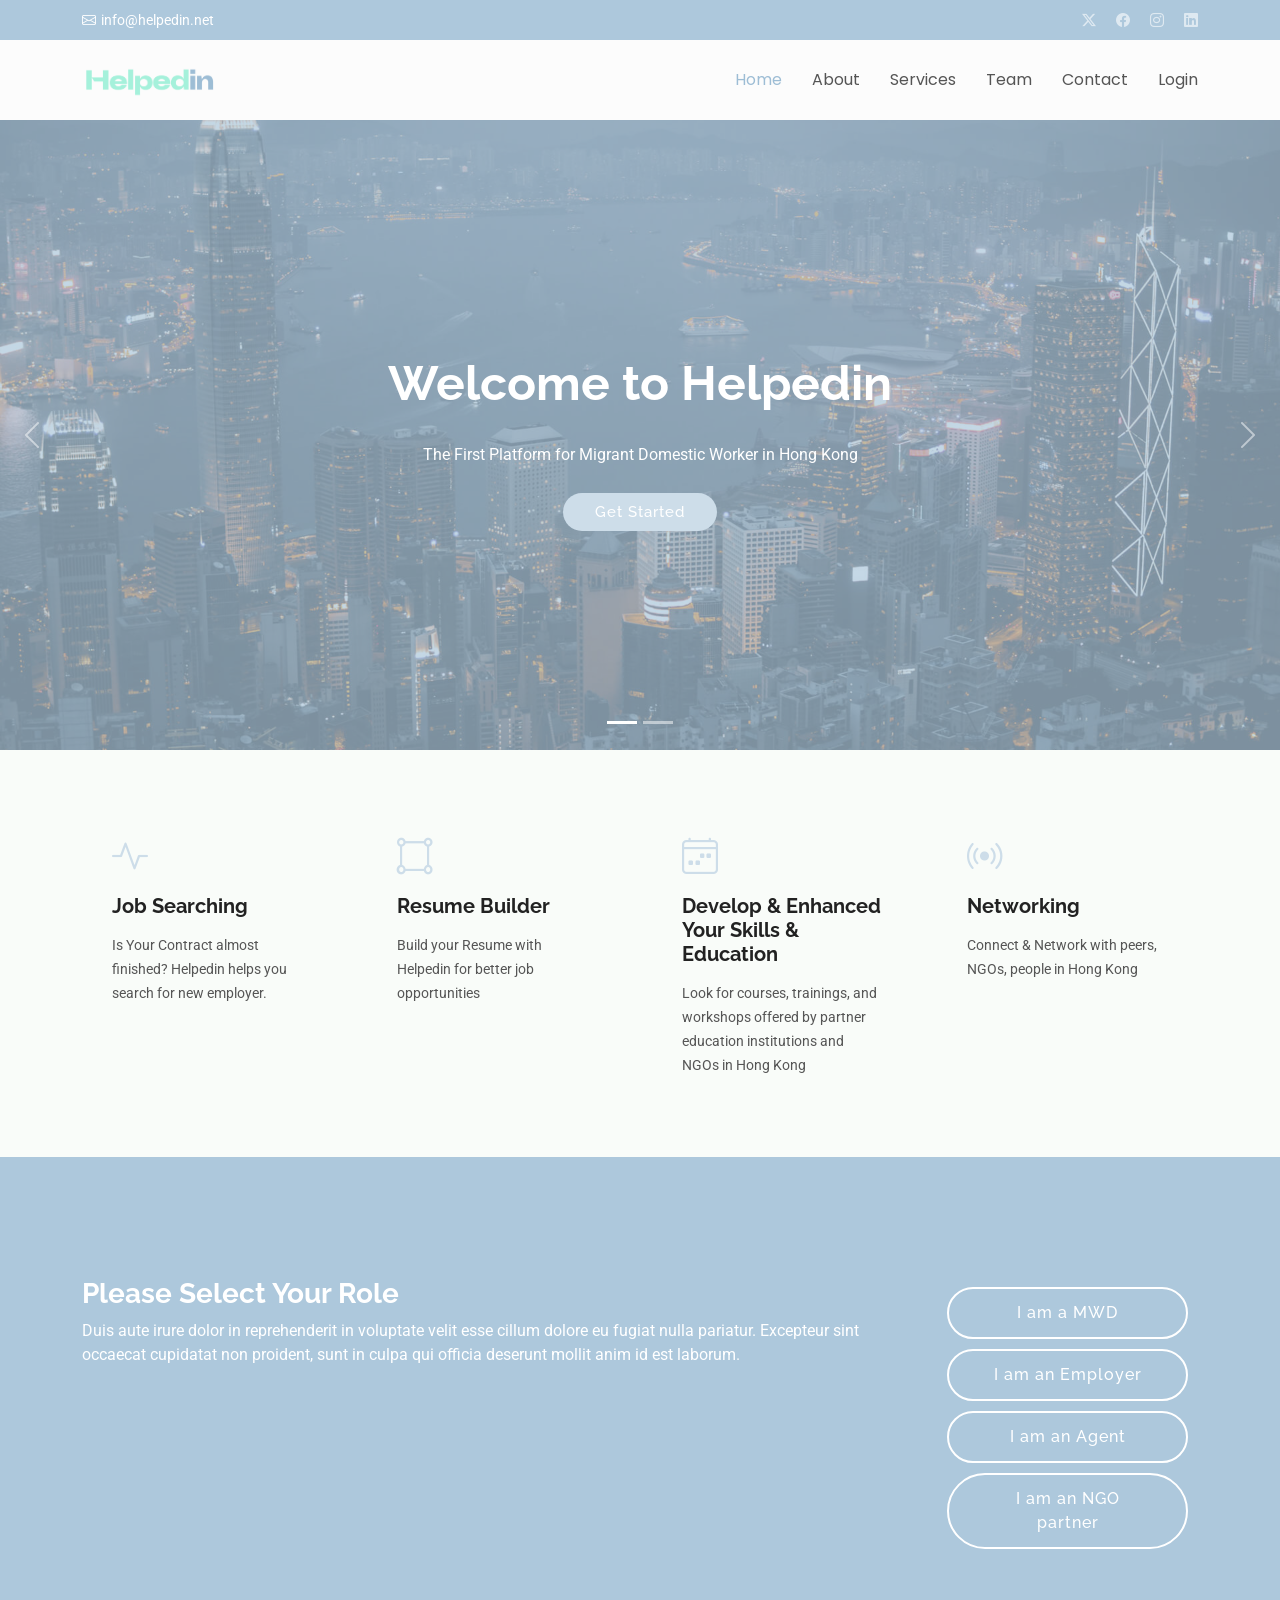
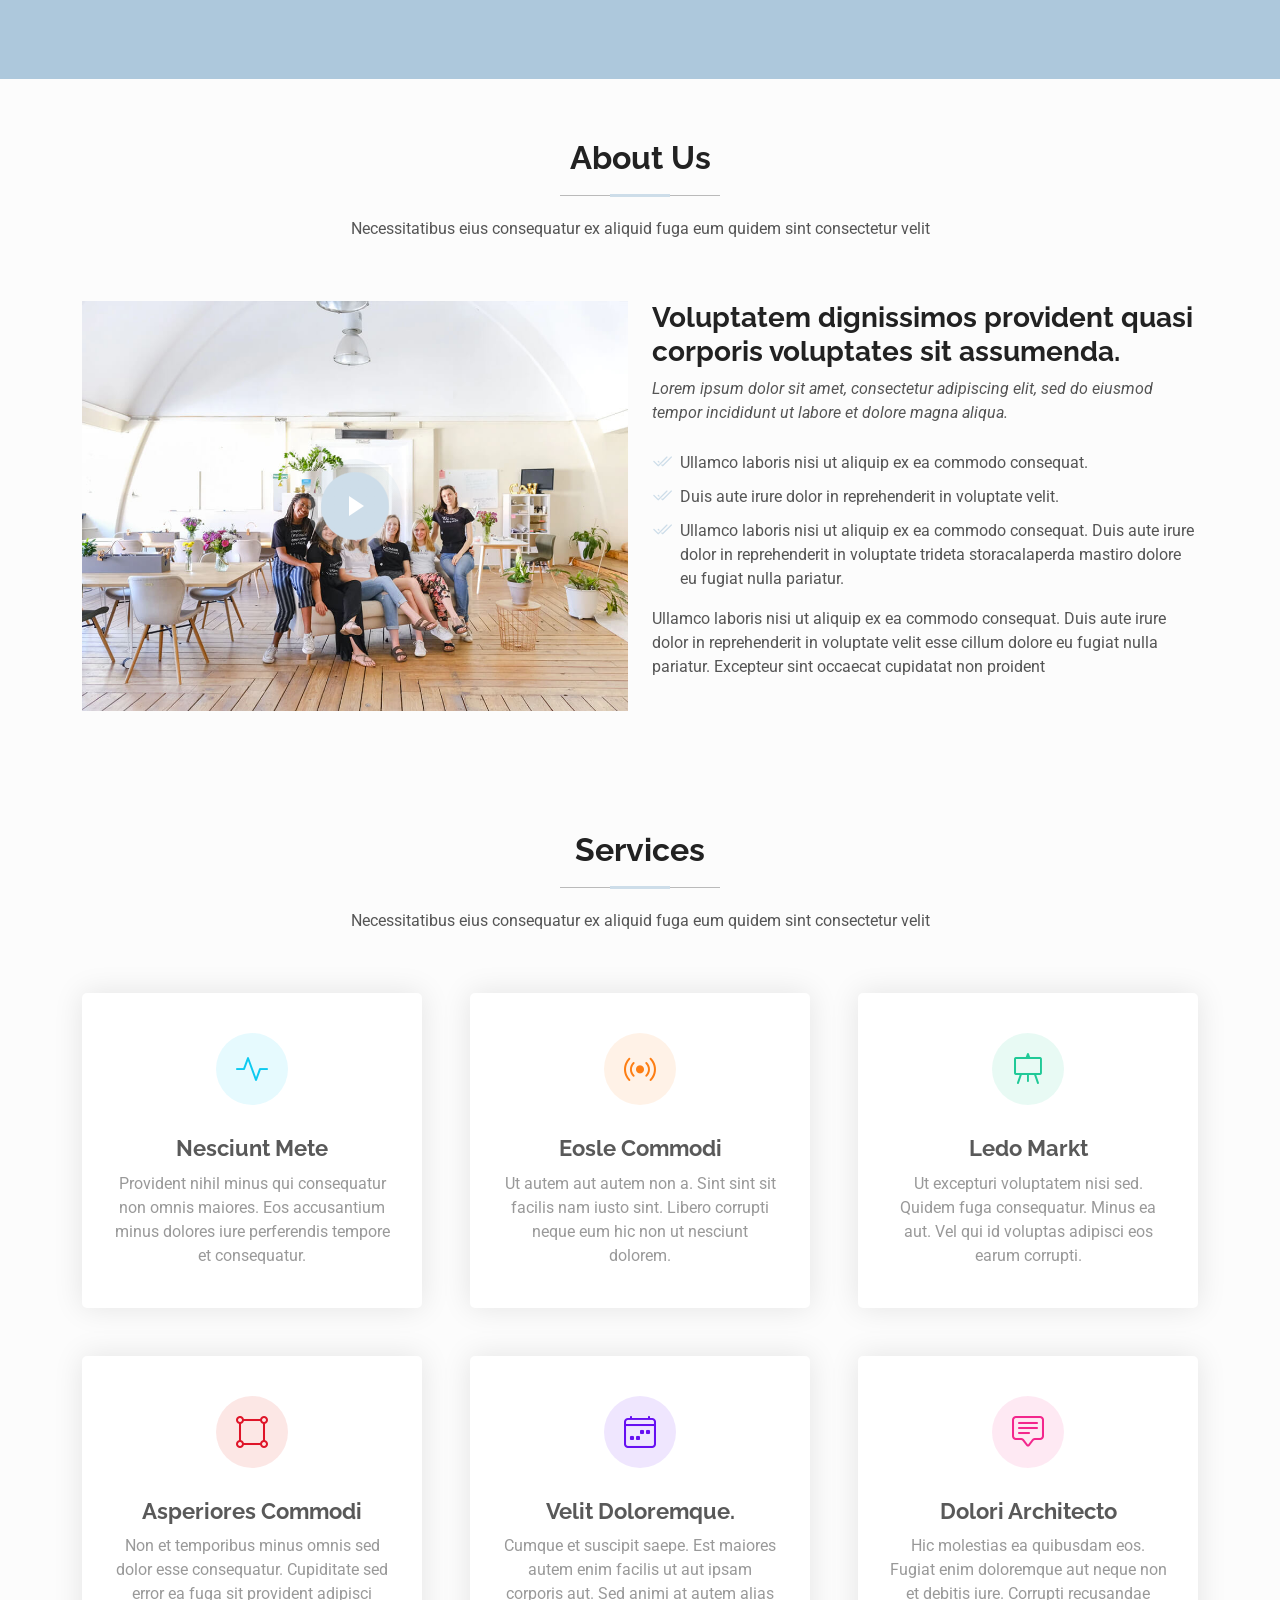
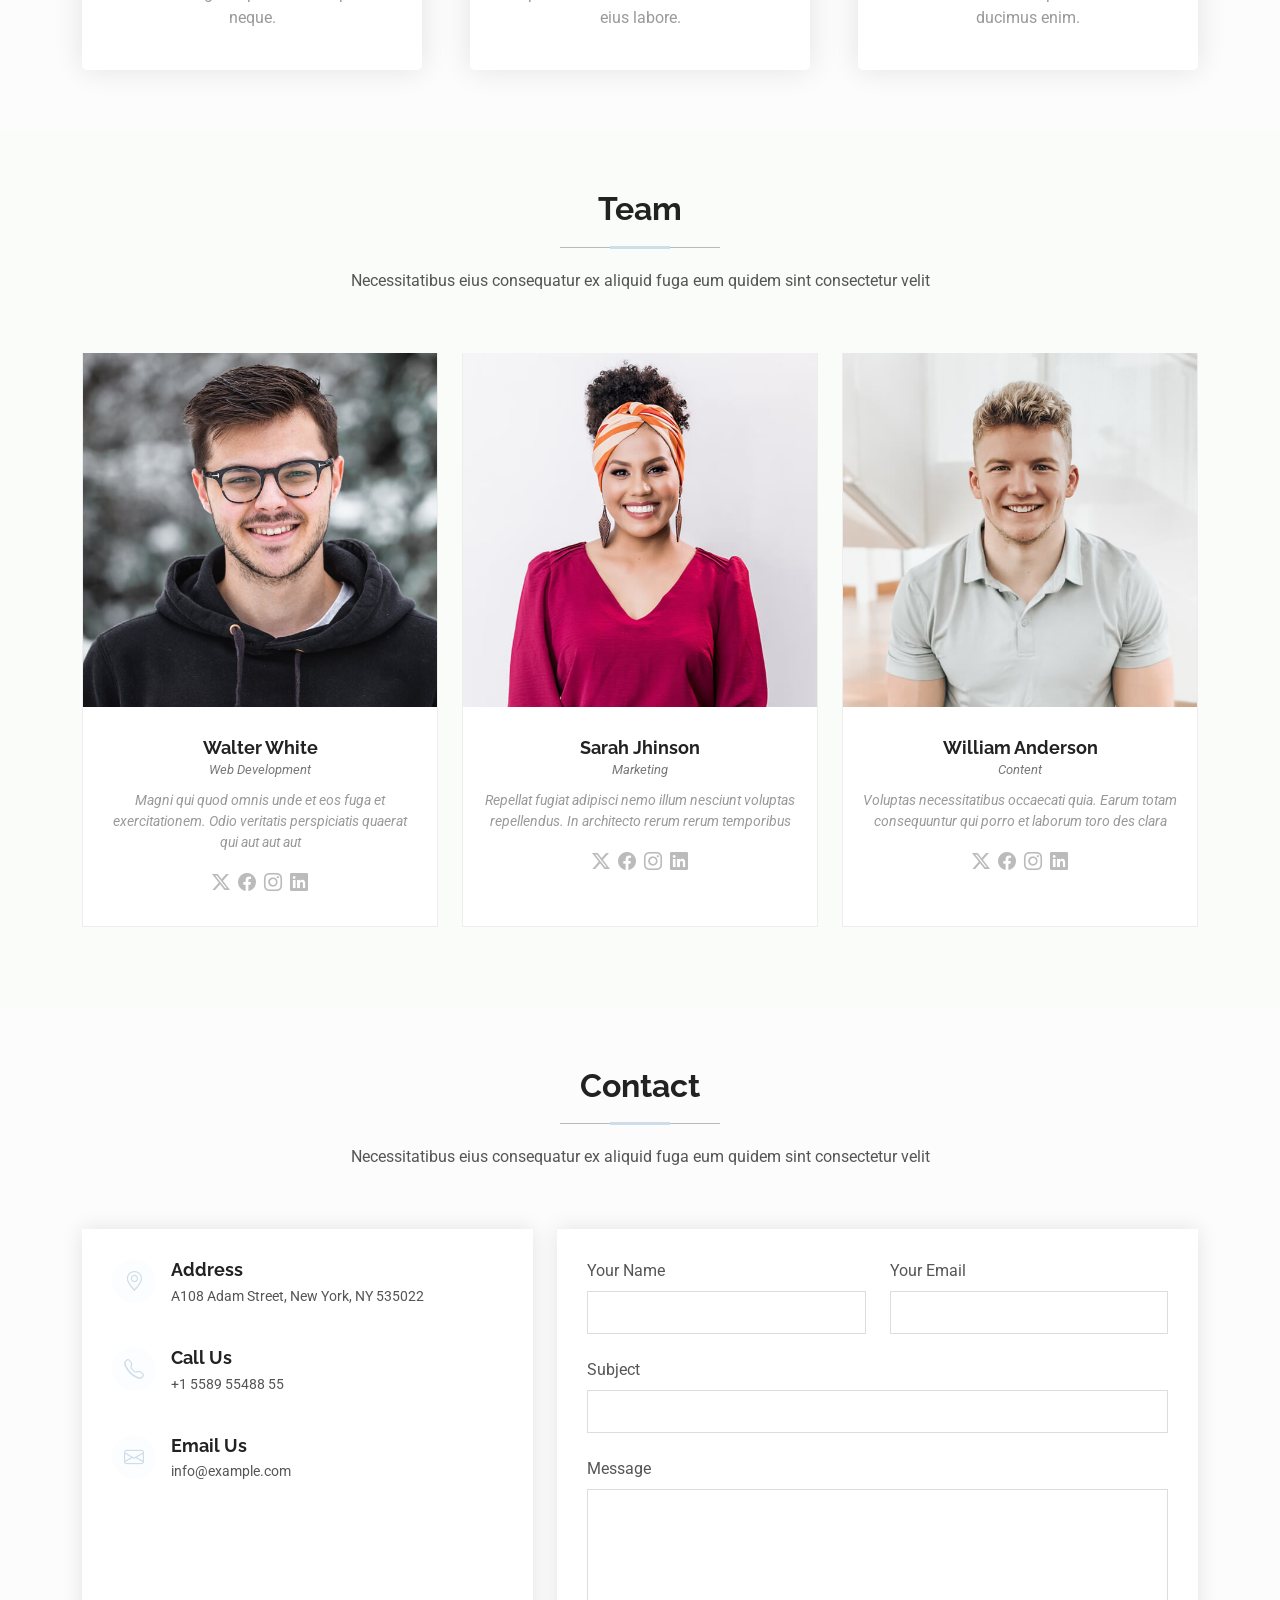
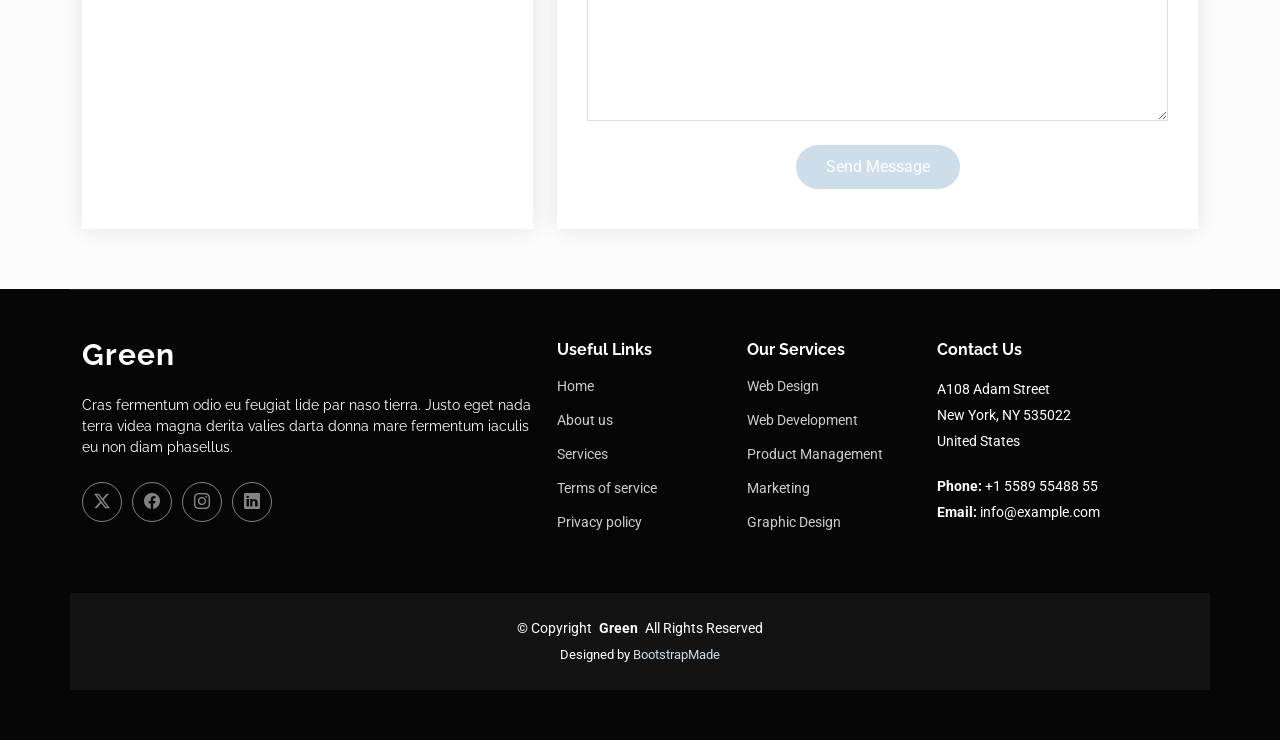
==== commit a2952ec9: "Version 1.0" ====
--- a/index.html
+++ b/index.html
@@ -4,12 +4,12 @@
 <head>
   <meta charset="utf-8">
   <meta content="width=device-width, initial-scale=1.0" name="viewport">
-  <title>Index - Green Bootstrap Template</title>
+  <title>Helpedin - The First Platform for Migrant Domestic Worker in Hong Kong</title>
   <meta name="description" content="">
   <meta name="keywords" content="">
 
   <!-- Favicons -->
-  <link href="assets/img/favicon.png" rel="icon">
+  <link href="assets/img/inverse.png" rel="icon">
   <link href="assets/img/apple-touch-icon.png" rel="apple-touch-icon">
 
   <!-- Fonts -->
@@ -69,26 +69,9 @@
             <li><a href="#hero" class="active">Home</a></li>
             <li><a href="#about">About</a></li>
             <li><a href="#services">Services</a></li>
-            <li><a href="#portfolio">Portfolio</a></li>
             <li><a href="#team">Team</a></li>
-            <li class="dropdown"><a href="#"><span>Dropdown</span> <i class="bi bi-chevron-down toggle-dropdown"></i></a>
-              <ul>
-                <li><a href="#">Dropdown 1</a></li>
-                <li class="dropdown"><a href="#"><span>Deep Dropdown</span> <i class="bi bi-chevron-down toggle-dropdown"></i></a>
-                  <ul>
-                    <li><a href="#">Deep Dropdown 1</a></li>
-                    <li><a href="#">Deep Dropdown 2</a></li>
-                    <li><a href="#">Deep Dropdown 3</a></li>
-                    <li><a href="#">Deep Dropdown 4</a></li>
-                    <li><a href="#">Deep Dropdown 5</a></li>
-                  </ul>
-                </li>
-                <li><a href="#">Dropdown 2</a></li>
-                <li><a href="#">Dropdown 3</a></li>
-                <li><a href="#">Dropdown 4</a></li>
-              </ul>
-            </li>
             <li><a href="#contact">Contact</a></li>
+            <li><a href="">Login</a></li>
           </ul>
           <i class="mobile-nav-toggle d-xl-none bi bi-list"></i>
         </nav>
@@ -158,7 +141,7 @@
             <div class="service-item position-relative">
               <div class="icon"><i class="bi bi-activity icon"></i></div>
               <h4><a href="" class="stretched-link">Job Searching</a></h4>
-              <p>Is Your Contract almost finished? Helpein helps you to look for new employer.</p>
+              <p>Is Your Contract almost finished? Helpedin helps you search for new employer.</p>
             </div>
           </div><!-- End Service Item -->
 
@@ -166,7 +149,7 @@
             <div class="service-item position-relative">
               <div class="icon"><i class="bi bi-bounding-box-circles icon"></i></div>
               <h4><a href="" class="stretched-link">Resume Builder</a></h4>
-              <p>Build your Resume with Helpedin to get visibility for better job opportunities</p>
+              <p>Build your Resume with Helpedin for better job opportunities</p>
             </div>
           </div><!-- End Service Item -->
 
@@ -174,7 +157,7 @@
             <div class="service-item position-relative">
               <div class="icon"><i class="bi bi-calendar4-week icon"></i></div>
               <h4><a href="" class="stretched-link">Develop & Enhanced Your Skills & Education</a></h4>
-              <p>Look for courses, trainings, and workshops offered by partner education institution and NGOs in Hong Kong</p>
+              <p>Look for courses, trainings, and workshops offered by partner education institutions and NGOs in Hong Kong</p>
             </div>
           </div><!-- End Service Item -->
 
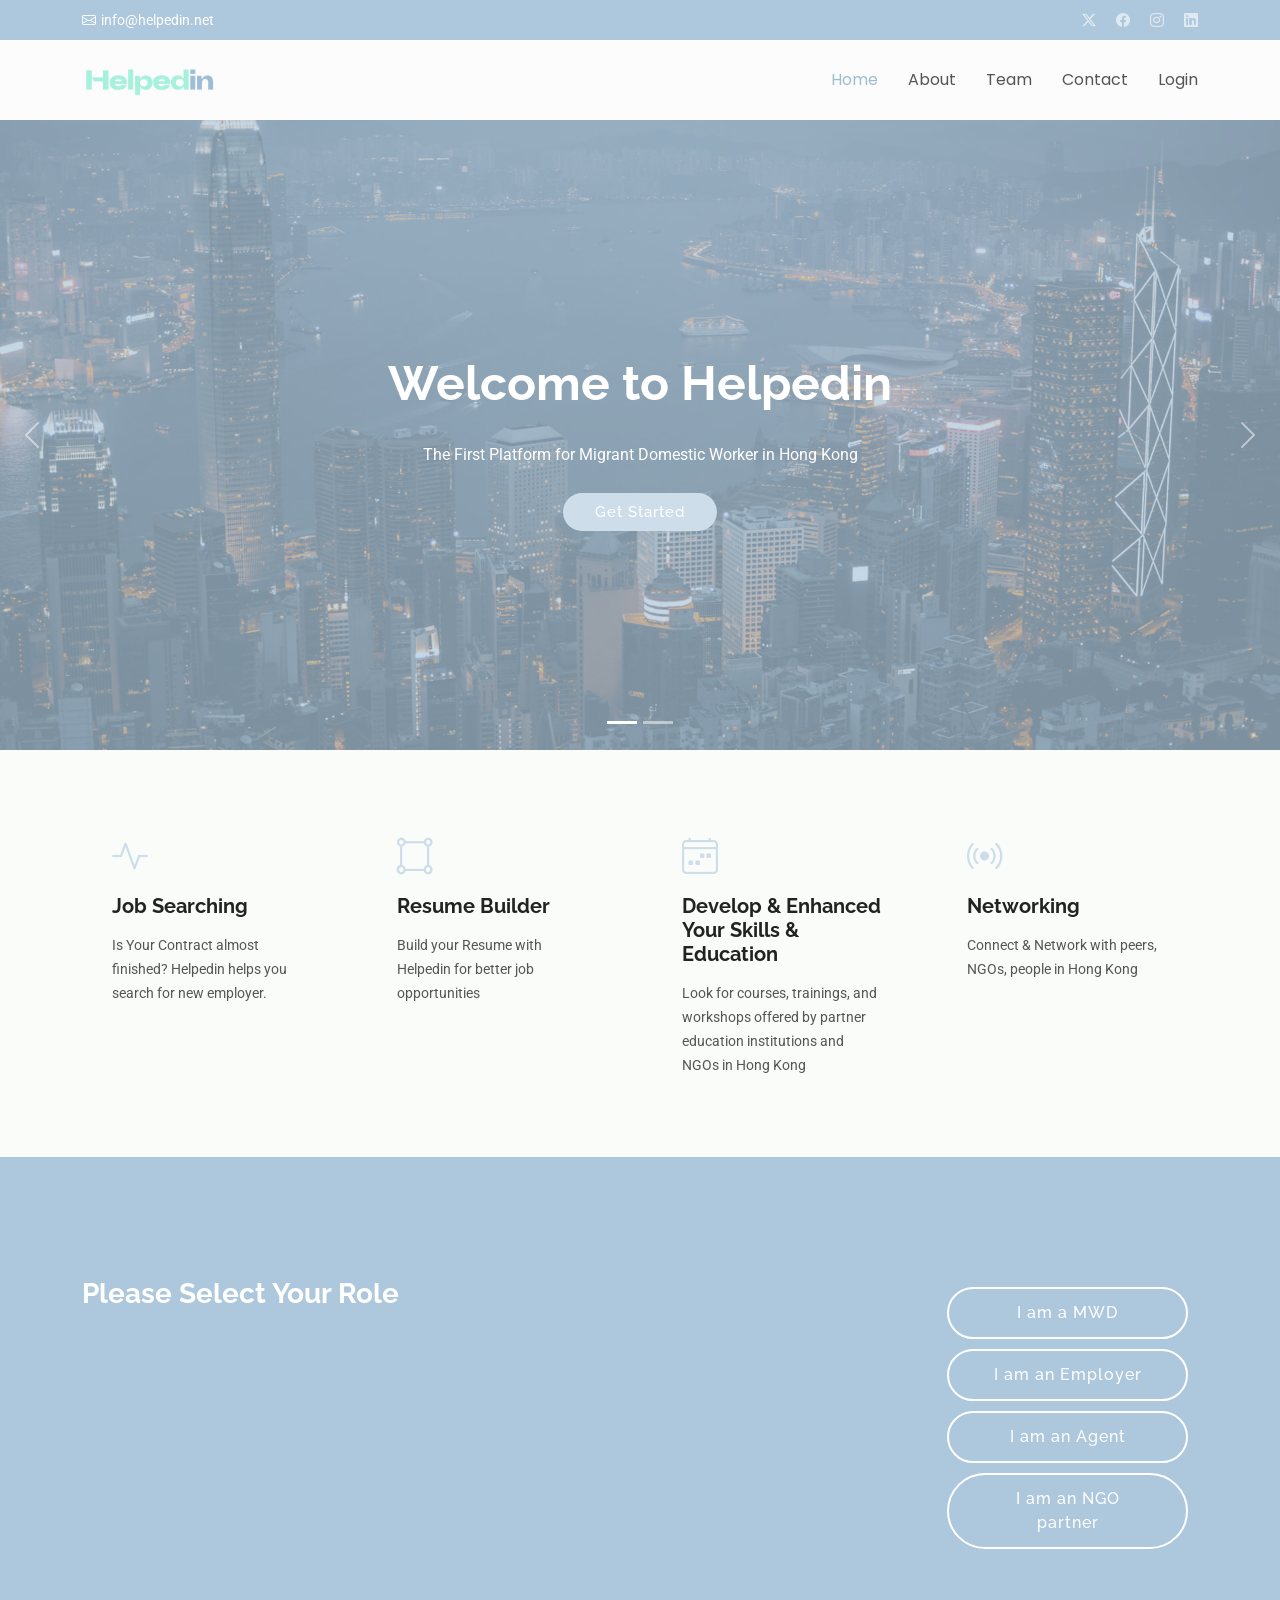
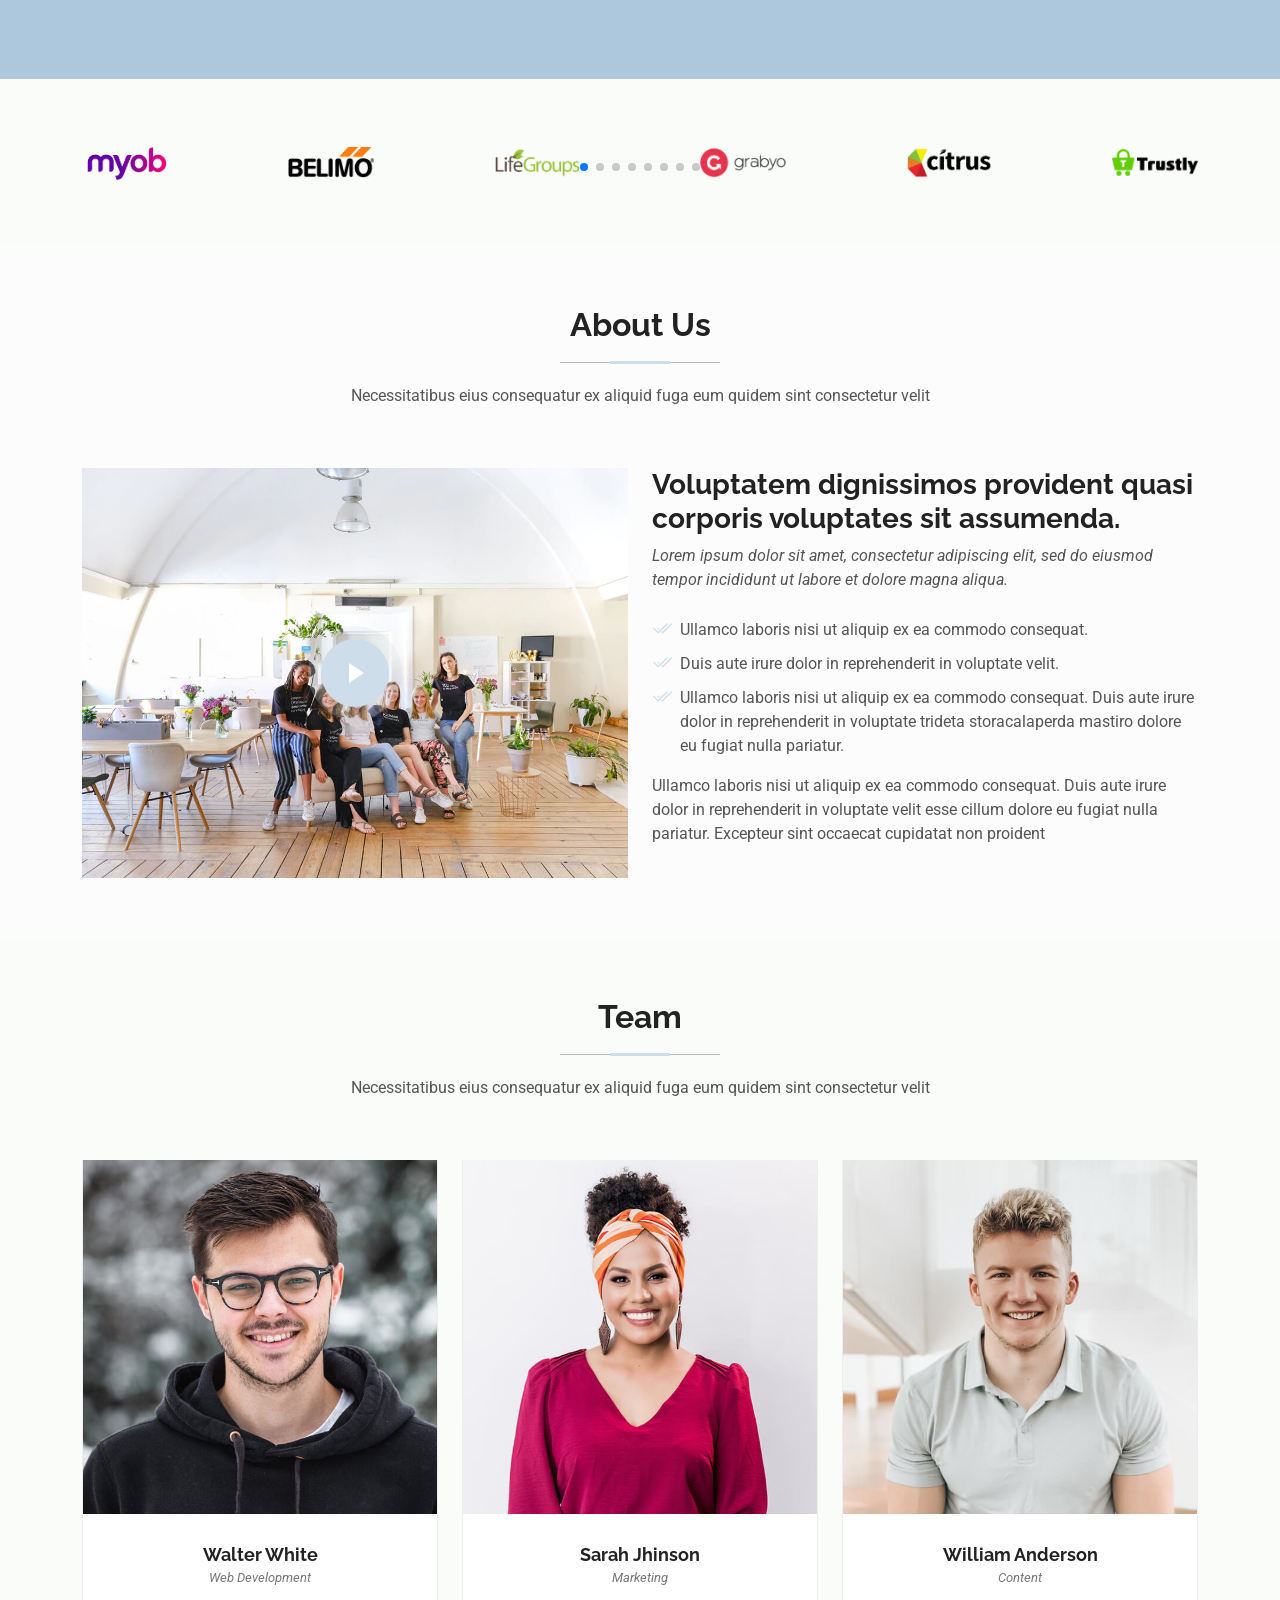
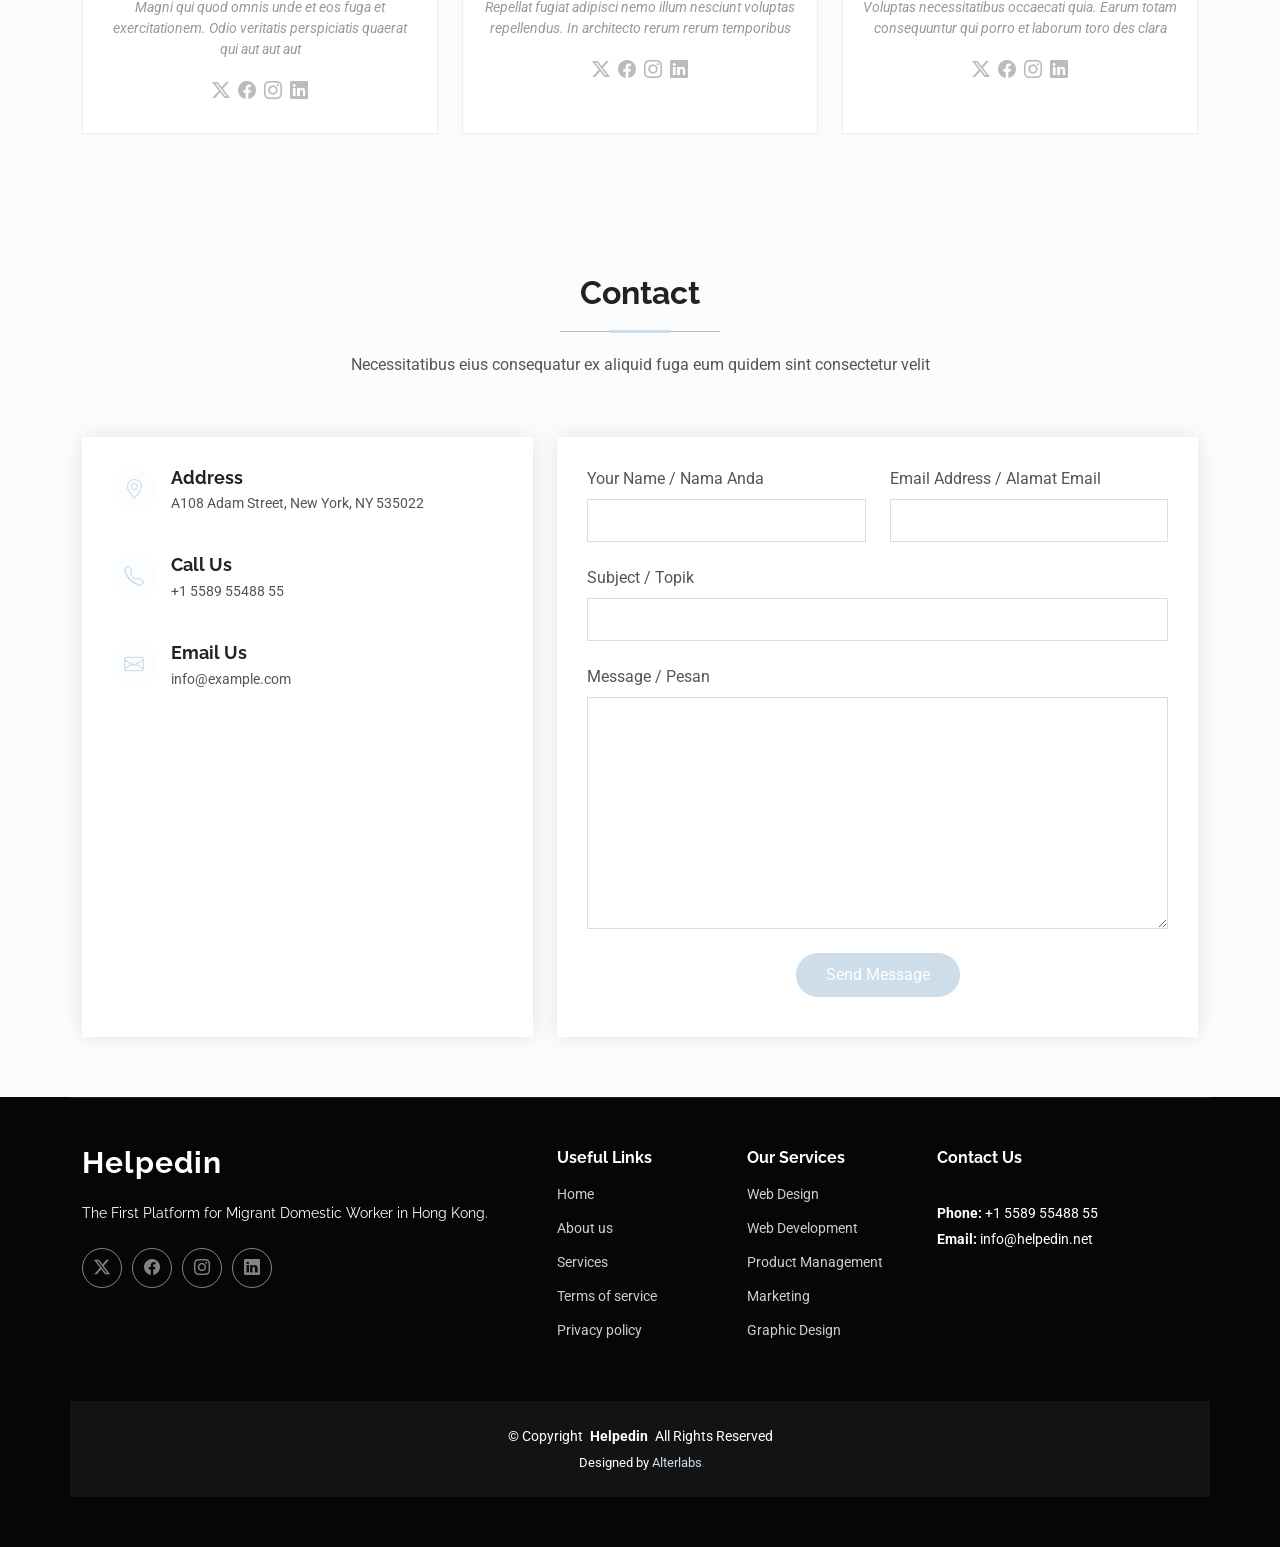
==== commit 77c31298: "version 1.1" ====
--- a/index.html
+++ b/index.html
@@ -27,13 +27,6 @@
   <!-- Main CSS File -->
   <link href="assets/css/main.css" rel="stylesheet">
 
-  <!-- =======================================================
-  * Template Name: Green
-  * Template URL: https://bootstrapmade.com/green-free-one-page-bootstrap-template/
-  * Updated: Aug 07 2024 with Bootstrap v5.3.3
-  * Author: BootstrapMade.com
-  * License: https://bootstrapmade.com/license/
-  ======================================================== -->
 </head>
 
 <body class="index-page">
@@ -68,7 +61,7 @@
           <ul>
             <li><a href="#hero" class="active">Home</a></li>
             <li><a href="#about">About</a></li>
-            <li><a href="#services">Services</a></li>
+            <!-- <li><a href="#services">Services</a></li> -->
             <li><a href="#team">Team</a></li>
             <li><a href="#contact">Contact</a></li>
             <li><a href="">Login</a></li>
@@ -99,7 +92,7 @@
         </div><!-- End Carousel Item -->
 
         <div class="carousel-item">
-          <img src="assets/img/hero-carousel/hero-carousel-2.jpg" alt="">
+          <img src="assets/img/hero-carousel/hero-carousel-3.jpg" alt="">
           <div class="carousel-container">
             <h2>Selamat Datang di Helpedin</h2>
             <p>Situs Pertama untuk Pekerja Rumah Tangga Migran di Hong Kong</p>
@@ -168,9 +161,9 @@
               <p>Connect & Network with peers, NGOs, people in Hong Kong</p>
             </div>
           </div><!-- End Service Item -->
-
-        </div>
-
+      
+        </div>
+      
       </div>
 
     </section><!-- /Featured Services Section -->
@@ -183,7 +176,7 @@
         <div class="row" data-aos="zoom-in" data-aos-delay="100">
           <div class="col-xl-9 text-center text-xl-start">
             <h3>Please Select Your Role</h3>
-            <p>Duis aute irure dolor in reprehenderit in voluptate velit esse cillum dolore eu fugiat nulla pariatur. Excepteur sint occaecat cupidatat non proident, sunt in culpa qui officia deserunt mollit anim id est laborum.</p>
+            <p></p>
           </div>
           <div class="col-xl-3 cta-btn-container text-center">
             <a class="cta-btn align-middle" href="#">I am a MWD</a>
@@ -197,7 +190,61 @@
 
     </section><!-- /Call To Action Section -->
 
-
+    <!-- Partners Section -->
+    <section id="clients" class="clients section light-background">
+
+      <div class="container" data-aos="fade-up" data-aos-delay="100">
+
+        <div class="swiper init-swiper">
+          <script type="application/json" class="swiper-config">
+            {
+              "loop": true,
+              "speed": 600,
+              "autoplay": {
+                "delay": 5000
+              },
+              "slidesPerView": "auto",
+              "pagination": {
+                "el": ".swiper-pagination",
+                "type": "bullets",
+                "clickable": true
+              },
+              "breakpoints": {
+                "320": {
+                  "slidesPerView": 2,
+                  "spaceBetween": 40
+                },
+                "480": {
+                  "slidesPerView": 3,
+                  "spaceBetween": 60
+                },
+                "640": {
+                  "slidesPerView": 4,
+                  "spaceBetween": 80
+                },
+                "992": {
+                  "slidesPerView": 6,
+                  "spaceBetween": 120
+                }
+              }
+            }
+          </script>
+          <div class="swiper-wrapper align-items-center">
+            <div class="swiper-slide"><img src="assets/img/clients/client-1.png" class="img-fluid" alt=""></div>
+            <div class="swiper-slide"><img src="assets/img/clients/client-2.png" class="img-fluid" alt=""></div>
+            <div class="swiper-slide"><img src="assets/img/clients/client-3.png" class="img-fluid" alt=""></div>
+            <div class="swiper-slide"><img src="assets/img/clients/client-4.png" class="img-fluid" alt=""></div>
+            <div class="swiper-slide"><img src="assets/img/clients/client-5.png" class="img-fluid" alt=""></div>
+            <div class="swiper-slide"><img src="assets/img/clients/client-6.png" class="img-fluid" alt=""></div>
+            <div class="swiper-slide"><img src="assets/img/clients/client-7.png" class="img-fluid" alt=""></div>
+            <div class="swiper-slide"><img src="assets/img/clients/client-8.png" class="img-fluid" alt=""></div>
+          </div>
+          <div class="swiper-pagination"></div>
+        </div>
+
+      </div>
+
+    </section><!-- /Partners Section -->
 
     <!-- About Section -->
     <section id="about" class="about section">
@@ -240,15 +287,16 @@
 
 
     <!-- Services Section -->
-    <section id="services" class="services section">
+    <!-- <section id="services" class="services section"> -->
 
       <!-- Section Title -->
-      <div class="container section-title" data-aos="fade-up">
+      <!-- <div class="container section-title" data-aos="fade-up">
         <h2>Services</h2>
         <p>Necessitatibus eius consequatur ex aliquid fuga eum quidem sint consectetur velit</p>
-      </div><!-- End Section Title -->
-
-      <div class="container">
+      </div> -->
+      <!-- End Section Title -->
+
+      <!-- <div class="container">
 
         <div class="row g-5">
 
@@ -258,7 +306,7 @@
               <h3><a href="service-details.html" class="read-more stretched-link">Nesciunt Mete</a></h3>
               <p>Provident nihil minus qui consequatur non omnis maiores. Eos accusantium minus dolores iure perferendis tempore et consequatur.</p>
             </div>
-          </div><!--End Service Item-->
+          </div>
 
           <div class="col-lg-4 col-md-6" data-aos="fade-up" data-aos-delay="200">
             <div class="service-item item-orange position-relative">
@@ -266,7 +314,7 @@
               <h3><a href="service-details.html" class="read-more stretched-link">Eosle Commodi</a></h3>
               <p>Ut autem aut autem non a. Sint sint sit facilis nam iusto sint. Libero corrupti neque eum hic non ut nesciunt dolorem.</p>
             </div>
-          </div><!-- End Service Item -->
+          </div>
 
           <div class="col-lg-4 col-md-6" data-aos="fade-up" data-aos-delay="300">
             <div class="service-item item-teal position-relative">
@@ -274,7 +322,7 @@
               <h3><a href="service-details.html" class="read-more stretched-link">Ledo Markt</a></h3>
               <p>Ut excepturi voluptatem nisi sed. Quidem fuga consequatur. Minus ea aut. Vel qui id voluptas adipisci eos earum corrupti.</p>
             </div>
-          </div><!-- End Service Item -->
+          </div>
 
           <div class="col-lg-4 col-md-6" data-aos="fade-up" data-aos-delay="400">
             <div class="service-item item-red position-relative">
@@ -282,7 +330,7 @@
               <h3><a href="service-details.html" class="read-more stretched-link">Asperiores Commodi</a></h3>
               <p>Non et temporibus minus omnis sed dolor esse consequatur. Cupiditate sed error ea fuga sit provident adipisci neque.</p>
             </div>
-          </div><!-- End Service Item -->
+          </div>
 
           <div class="col-lg-4 col-md-6" data-aos="fade-up" data-aos-delay="500">
             <div class="service-item item-indigo position-relative">
@@ -290,7 +338,7 @@
               <h3><a href="service-details.html" class="read-more stretched-link">Velit Doloremque.</a></h3>
               <p>Cumque et suscipit saepe. Est maiores autem enim facilis ut aut ipsam corporis aut. Sed animi at autem alias eius labore.</p>
             </div>
-          </div><!-- End Service Item -->
+          </div>
 
           <div class="col-lg-4 col-md-6" data-aos="fade-up" data-aos-delay="600">
             <div class="service-item item-pink position-relative">
@@ -298,15 +346,15 @@
               <h3><a href="service-details.html" class="read-more stretched-link">Dolori Architecto</a></h3>
               <p>Hic molestias ea quibusdam eos. Fugiat enim doloremque aut neque non et debitis iure. Corrupti recusandae ducimus enim.</p>
             </div>
-          </div><!-- End Service Item -->
-
-        </div>
-
-      </div>
-
-    </section><!-- /Services Section -->
-
-
+          </div>
+
+        </div>
+
+      </div>
+
+    </section> -->
+    
+    <!-- /Services Section -->
 
 
 
@@ -435,22 +483,22 @@
               <div class="row gy-4">
 
                 <div class="col-md-6">
-                  <label for="name-field" class="pb-2">Your Name</label>
+                  <label for="name-field" class="pb-2">Your Name / Nama Anda</label>
                   <input type="text" name="name" id="name-field" class="form-control" required="">
                 </div>
 
                 <div class="col-md-6">
-                  <label for="email-field" class="pb-2">Your Email</label>
+                  <label for="email-field" class="pb-2">Email Address / Alamat Email</label>
                   <input type="email" class="form-control" name="email" id="email-field" required="">
                 </div>
 
                 <div class="col-md-12">
-                  <label for="subject-field" class="pb-2">Subject</label>
+                  <label for="subject-field" class="pb-2">Subject / Topik</label>
                   <input type="text" class="form-control" name="subject" id="subject-field" required="">
                 </div>
 
                 <div class="col-md-12">
-                  <label for="message-field" class="pb-2">Message</label>
+                  <label for="message-field" class="pb-2">Message / Pesan</label>
                   <textarea class="form-control" name="message" rows="10" id="message-field" required=""></textarea>
                 </div>
 
@@ -480,9 +528,9 @@
       <div class="row gy-4">
         <div class="col-lg-5 col-md-12 footer-about">
           <a href="index.html" class="logo d-flex align-items-center">
-            <span class="sitename">Green</span>
+            <span class="sitename">Helpedin</span>
           </a>
-          <p>Cras fermentum odio eu feugiat lide par naso tierra. Justo eget nada terra videa magna derita valies darta donna mare fermentum iaculis eu non diam phasellus.</p>
+          <p>The First Platform for Migrant Domestic Worker in Hong Kong.</p>
           <div class="social-links d-flex mt-4">
             <a href=""><i class="bi bi-twitter-x"></i></a>
             <a href=""><i class="bi bi-facebook"></i></a>
@@ -515,24 +563,20 @@
 
         <div class="col-lg-3 col-md-12 footer-contact text-center text-md-start">
           <h4>Contact Us</h4>
-          <p>A108 Adam Street</p>
+          <!-- <p>A108 Adam Street</p>
           <p>New York, NY 535022</p>
-          <p>United States</p>
+          <p>United States</p> -->
           <p class="mt-4"><strong>Phone:</strong> <span>+1 5589 55488 55</span></p>
-          <p><strong>Email:</strong> <span>info@example.com</span></p>
+          <p><strong>Email:</strong> <span>info@helpedin.net</span></p>
         </div>
 
       </div>
     </div>
 
     <div class="container copyright text-center mt-4">
-      <p>© <span>Copyright</span> <strong class="px-1 sitename">Green</strong> <span>All Rights Reserved</span></p>
+      <p>© <span>Copyright</span> <strong class="px-1 sitename">Helpedin</strong> <span>All Rights Reserved</span></p>
       <div class="credits">
-        <!-- All the links in the footer should remain intact. -->
-        <!-- You can delete the links only if you've purchased the pro version. -->
-        <!-- Licensing information: https://bootstrapmade.com/license/ -->
-        <!-- Purchase the pro version with working PHP/AJAX contact form: [buy-url] -->
-        Designed by <a href="https://bootstrapmade.com/">BootstrapMade</a>
+        Designed by <a href="">Alterlabs</a>
       </div>
     </div>
 
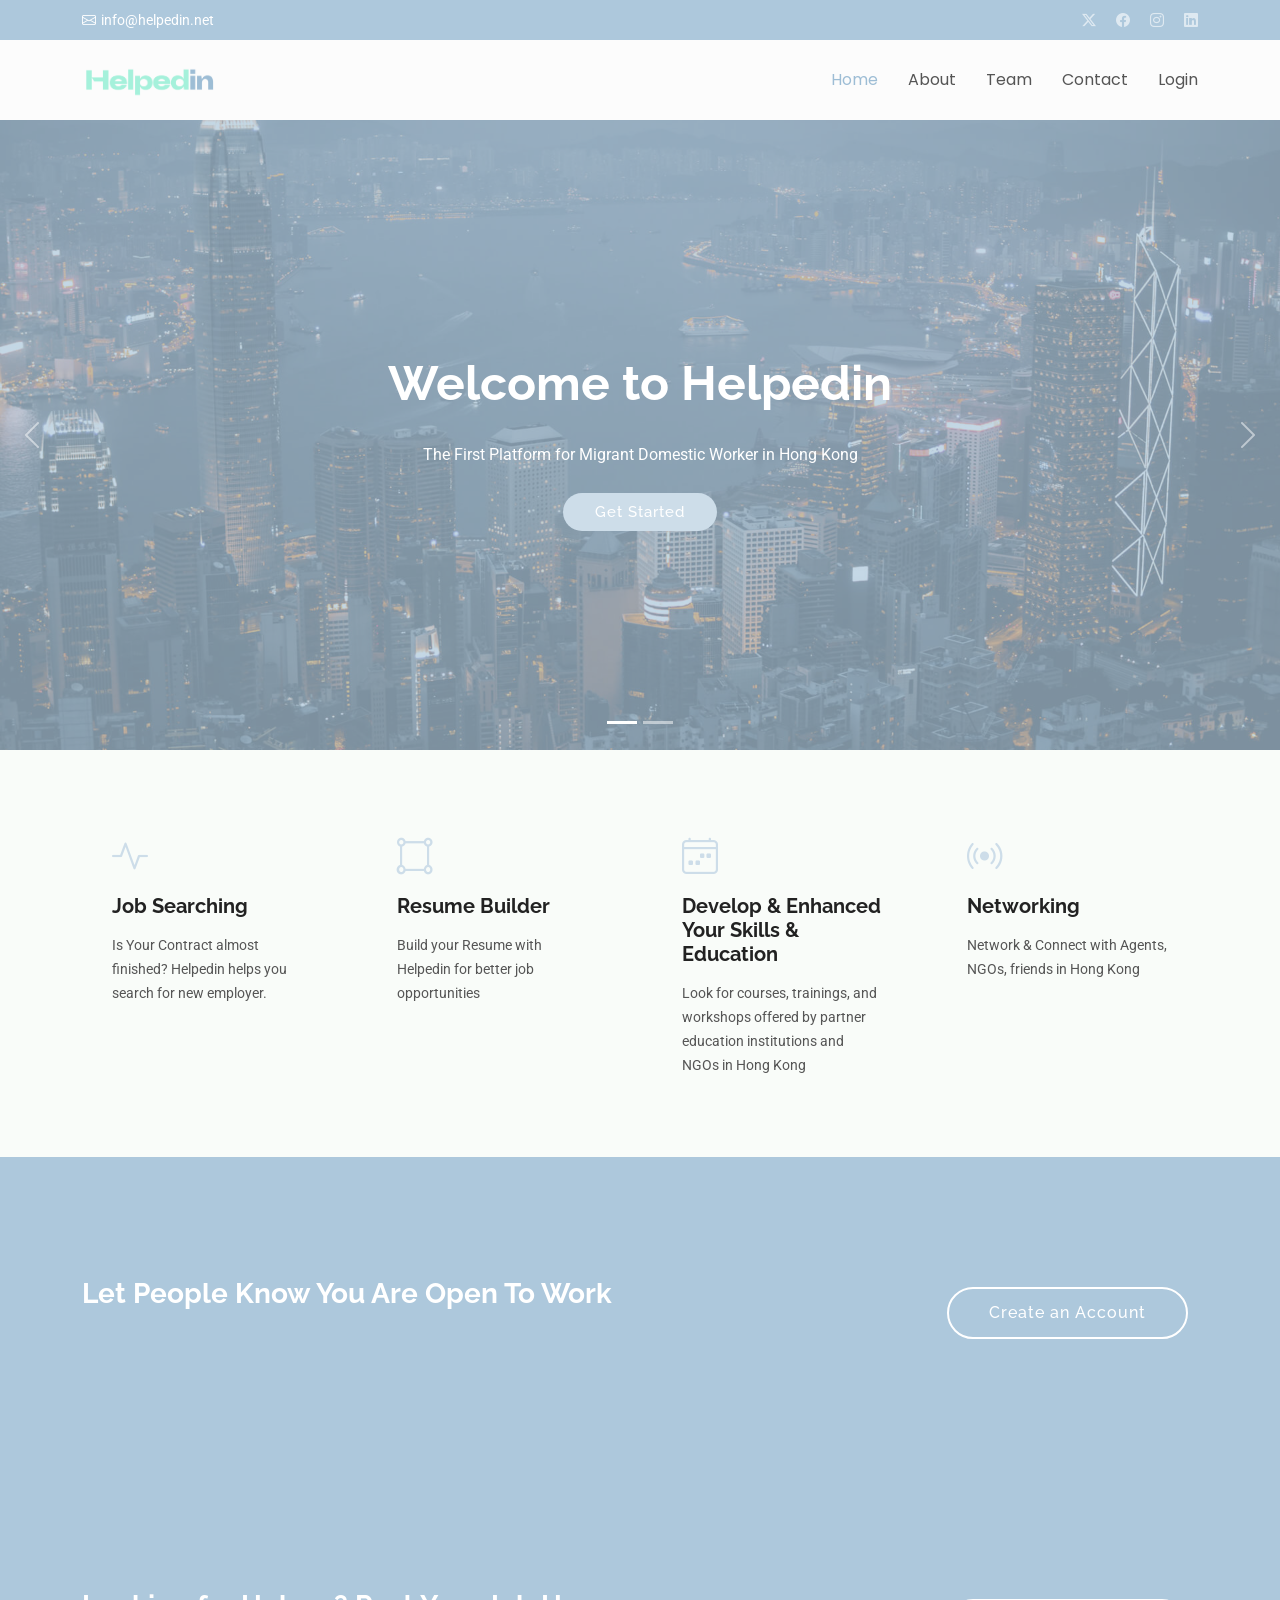
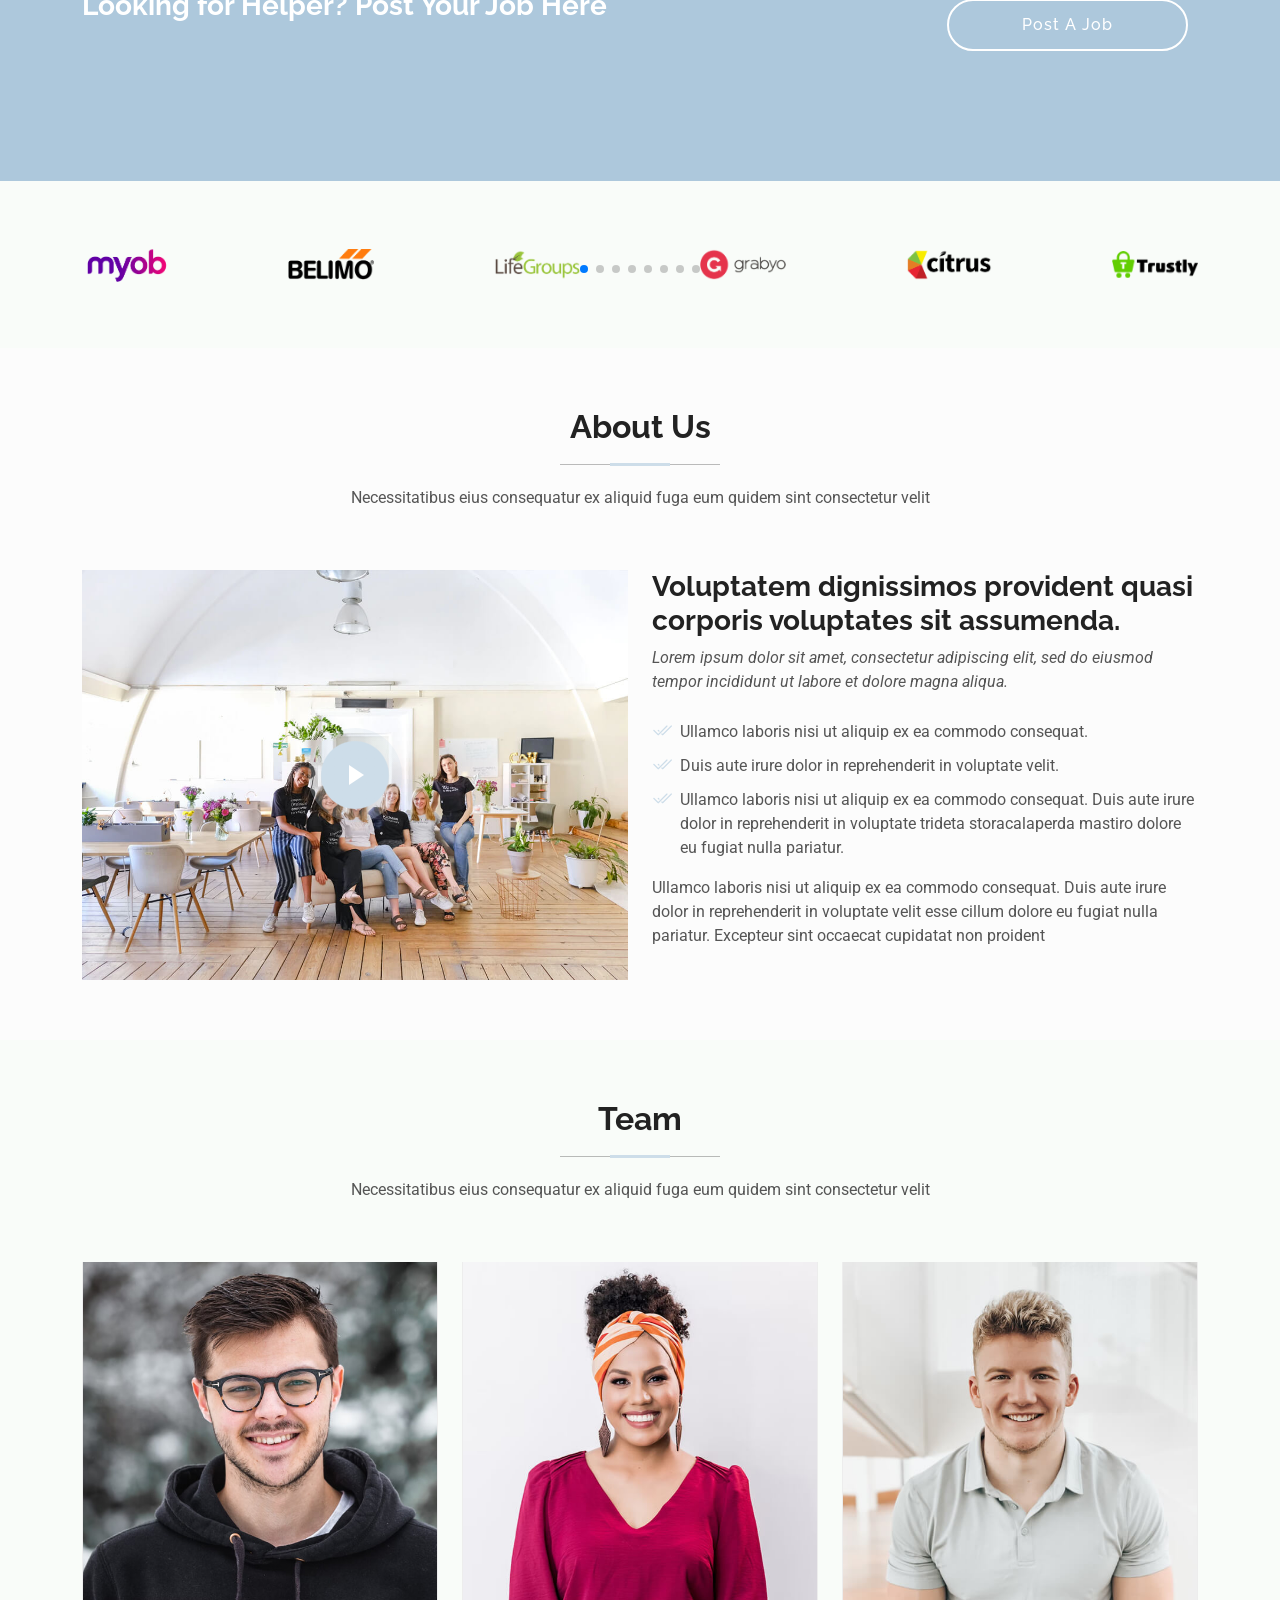
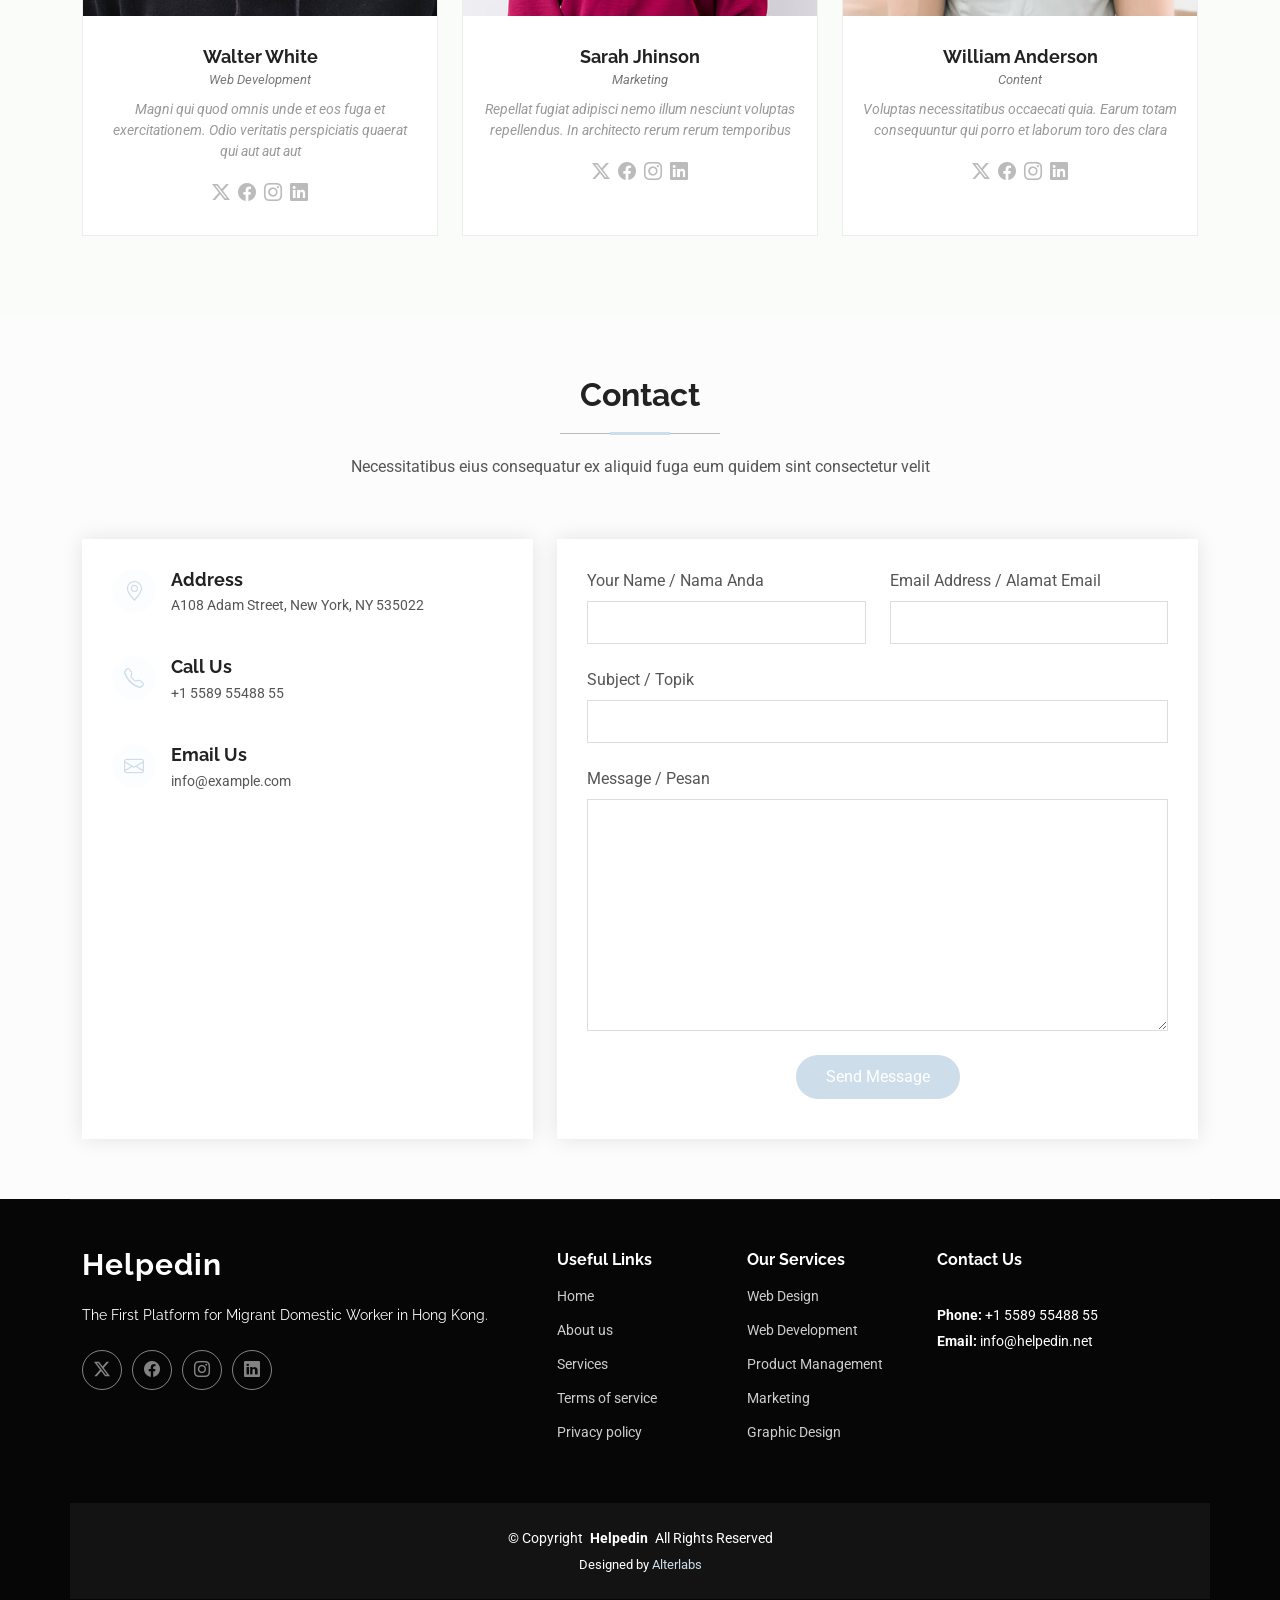
==== commit 7e84fc42: "version 1.2" ====
--- a/index.html
+++ b/index.html
@@ -158,7 +158,7 @@
             <div class="service-item position-relative">
               <div class="icon"><i class="bi bi-broadcast icon"></i></div>
               <h4><a href="" class="stretched-link">Networking</a></h4>
-              <p>Connect & Network with peers, NGOs, people in Hong Kong</p>
+              <p>Network & Connect with Agents, NGOs, friends in Hong Kong</p>
             </div>
           </div><!-- End Service Item -->
       
@@ -168,27 +168,38 @@
 
     </section><!-- /Featured Services Section -->
 
-    <!-- Call To Action Section -->
+    <!-- Let People Know You Are Open to Work -->
     <section id="call-to-action" class="call-to-action section accent-background">
-
       <div class="container">
-
         <div class="row" data-aos="zoom-in" data-aos-delay="100">
           <div class="col-xl-9 text-center text-xl-start">
-            <h3>Please Select Your Role</h3>
+            <h3>Let People Know You Are Open To Work</h3>
             <p></p>
           </div>
           <div class="col-xl-3 cta-btn-container text-center">
-            <a class="cta-btn align-middle" href="#">I am a MWD</a>
-            <a class="cta-btn align-middle" href="#">I am an Employer</a>
-            <a class="cta-btn align-middle" href="#">I am an Agent</a>
-            <a class="cta-btn align-middle" href="#">I am an NGO partner</a>
-          </div>
-        </div>
-
-      </div>
-
-    </section><!-- /Call To Action Section -->
+            <a class="cta-btn align-middle" href="#">Create an Account</a>
+          </div>
+        </div>
+      </div>
+
+    </section><!-- /Let People Know You Are Open to Work -->
+
+    <!-- Post Your Job Here -->
+    <section id="call-to-action" class="call-to-action section accent-background">
+      <div class="container">
+        <div class="row" data-aos="zoom-in" data-aos-delay="100">
+          <div class="col-xl-9 text-center text-xl-start">
+            <h3>Looking for Helper? Post Your Job Here</h3>
+            <p></p>
+          </div>
+          <div class="col-xl-3 cta-btn-container text-center">
+            <a class="cta-btn align-middle" href="#">Post A Job </a>
+          </div>
+        </div>
+
+      </div>
+
+    </section><!-- /Post Your Job Here -->
 
     <!-- Partners Section -->
     <section id="clients" class="clients section light-background">
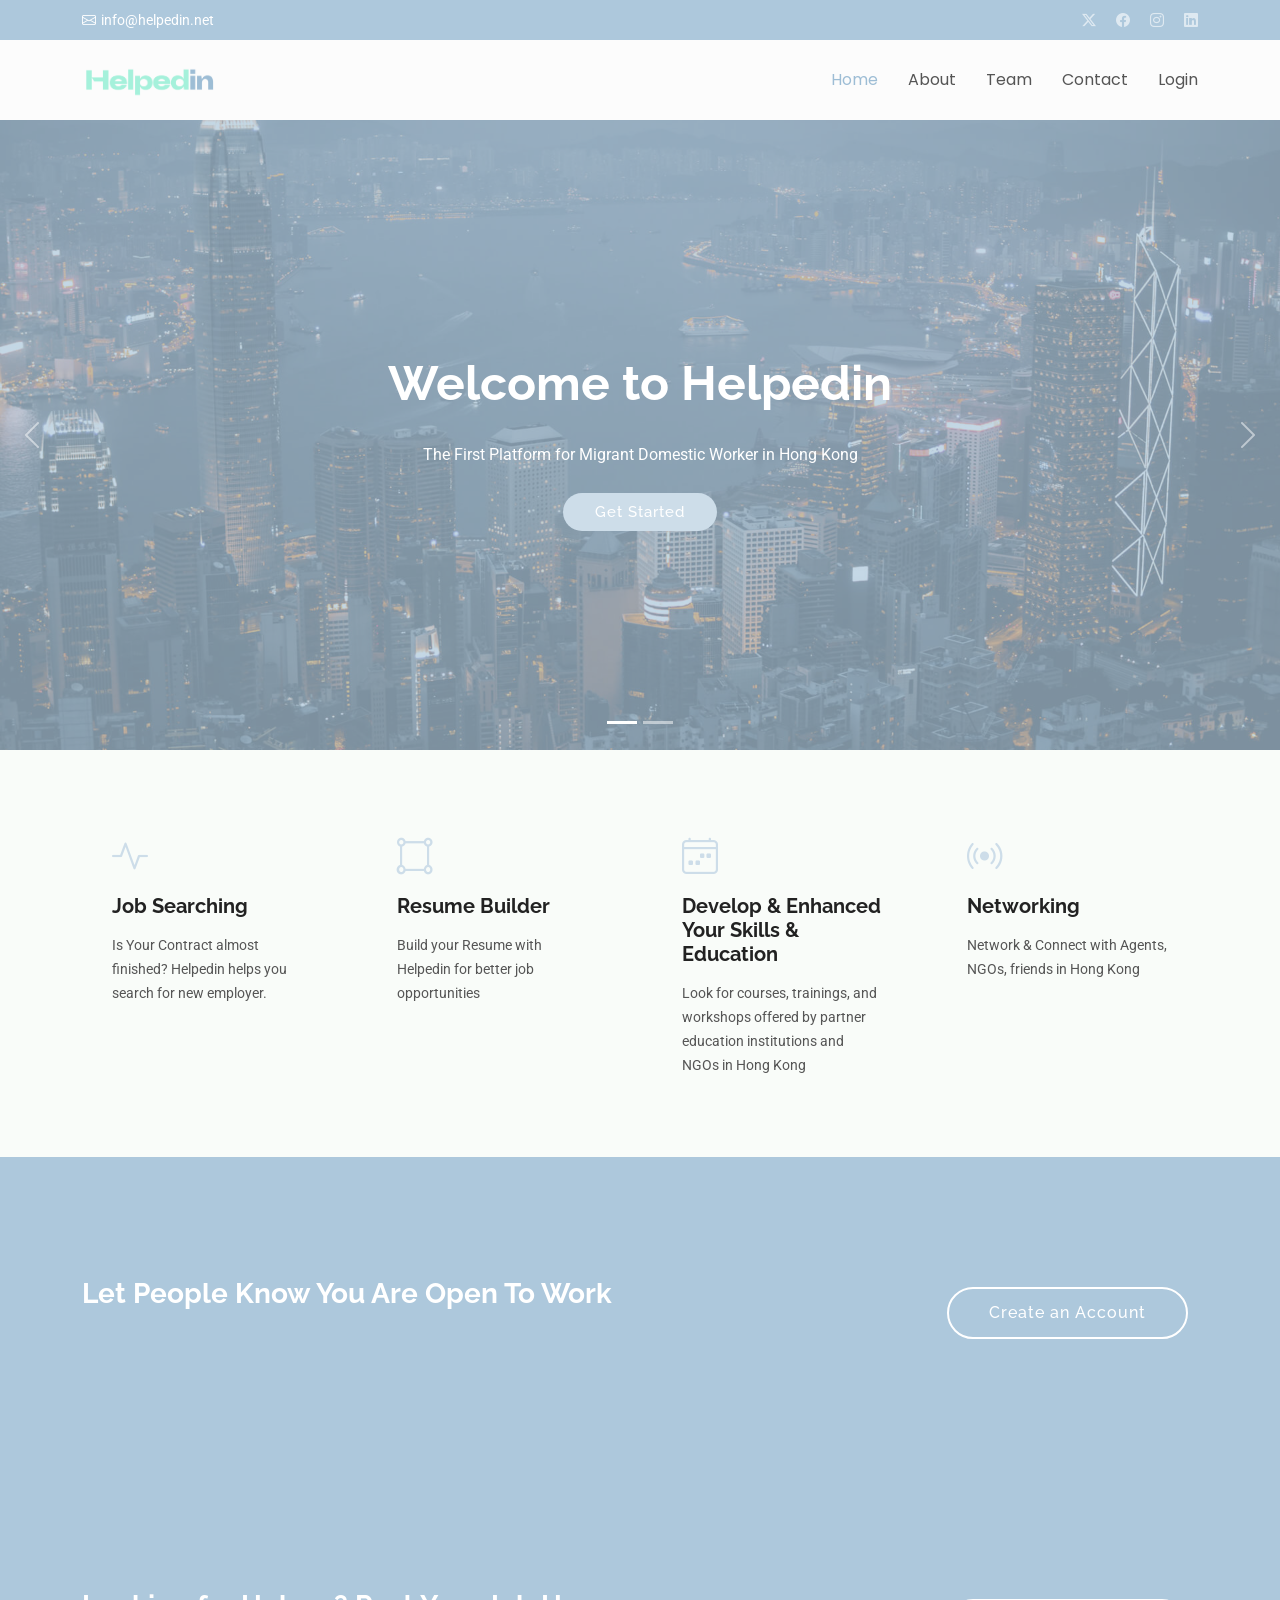
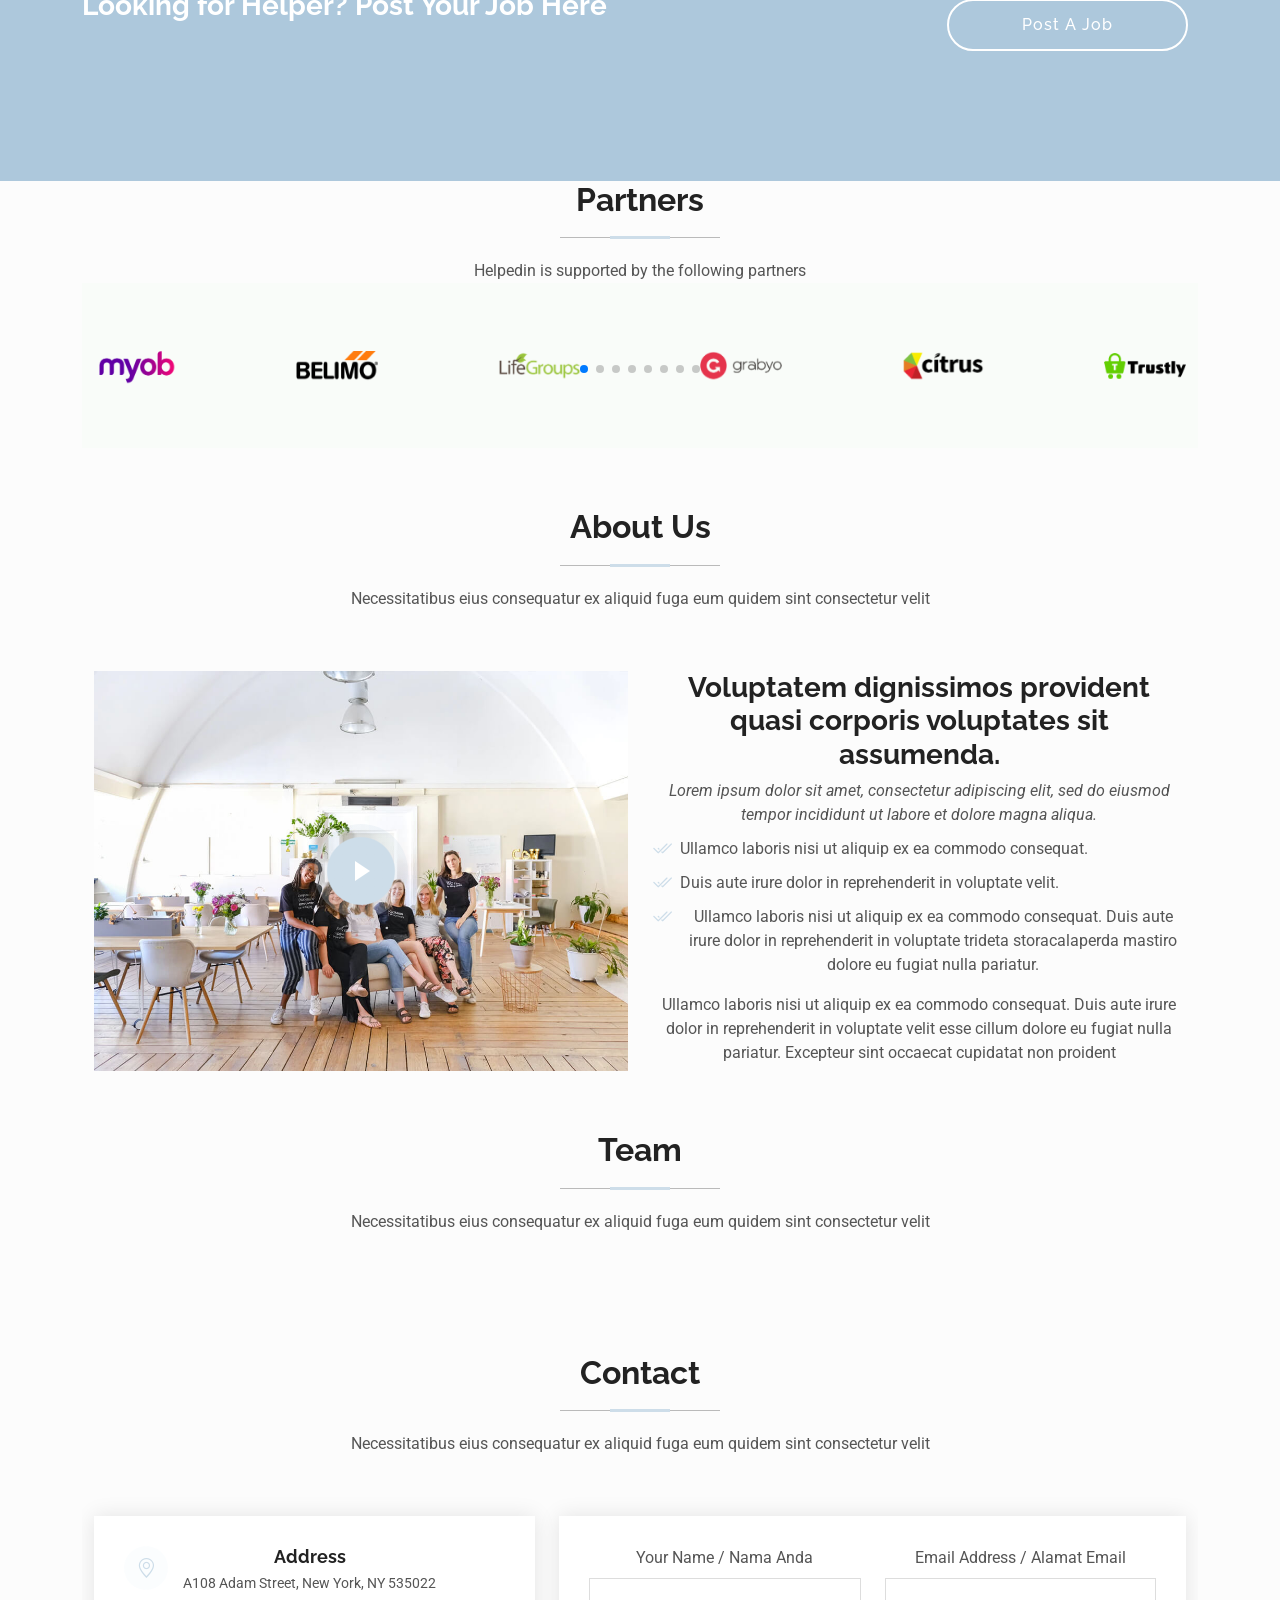
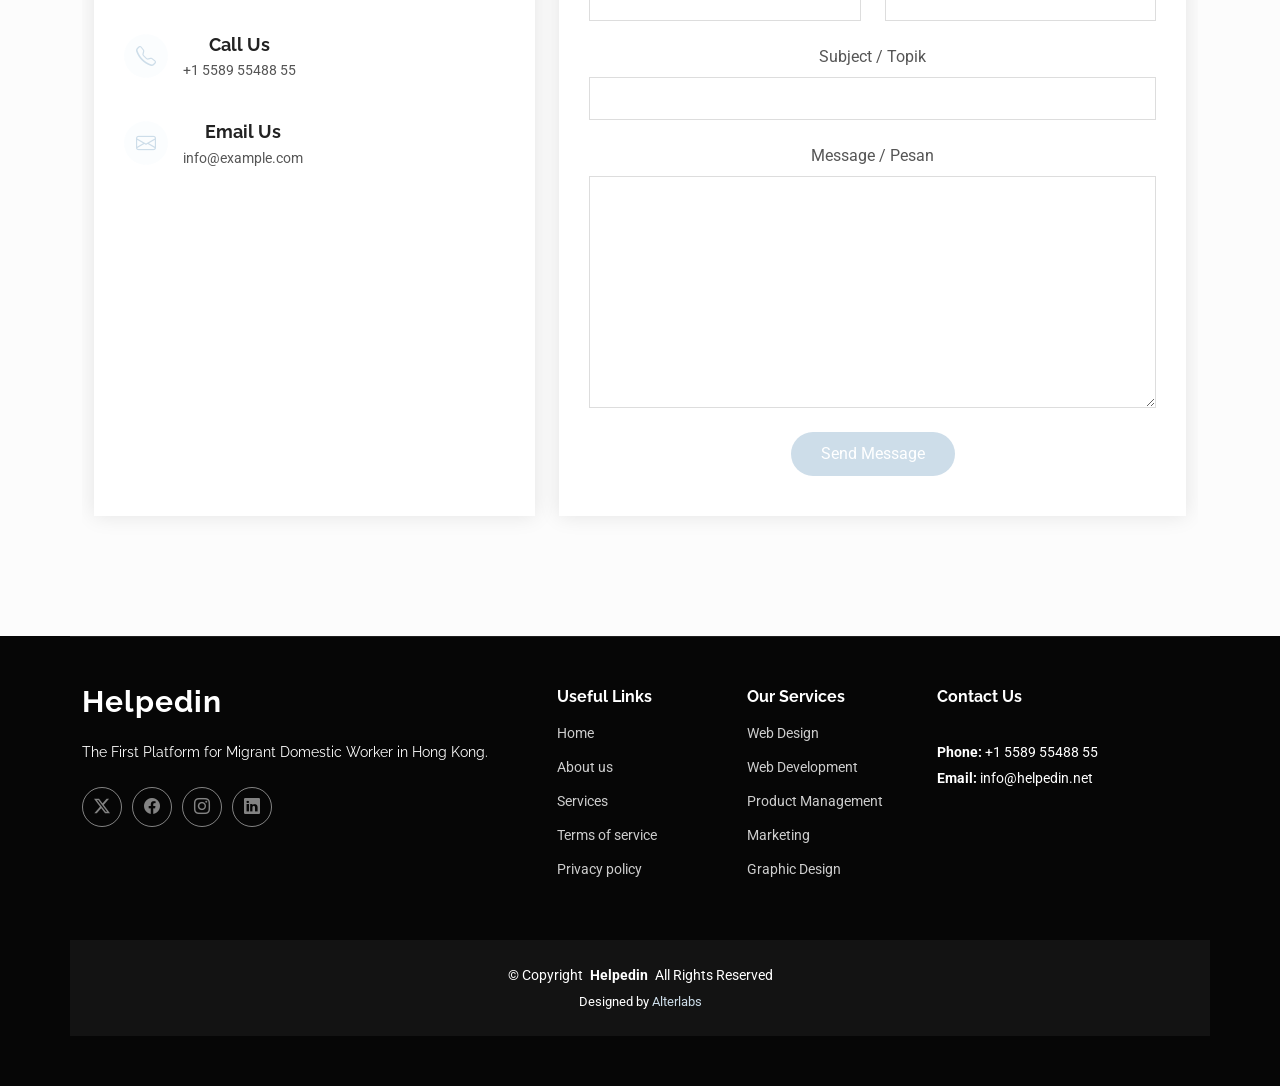
==== commit 028d2ba4: "version 1.21" ====
--- a/index.html
+++ b/index.html
@@ -202,6 +202,10 @@
     </section><!-- /Post Your Job Here -->
 
     <!-- Partners Section -->
+    <div class="container section-title" data-aos="fade-up">
+      <h2>Partners</h2>
+      <p>Helpedin is supported by the following partners</p>
+
     <section id="clients" class="clients section light-background">
 
       <div class="container" data-aos="fade-up" data-aos-delay="100">
@@ -295,82 +299,8 @@
 
     </section><!-- /About Section -->
 
-
-
-    <!-- Services Section -->
-    <!-- <section id="services" class="services section"> -->
-
-      <!-- Section Title -->
-      <!-- <div class="container section-title" data-aos="fade-up">
-        <h2>Services</h2>
-        <p>Necessitatibus eius consequatur ex aliquid fuga eum quidem sint consectetur velit</p>
-      </div> -->
-      <!-- End Section Title -->
-
-      <!-- <div class="container">
-
-        <div class="row g-5">
-
-          <div class="col-lg-4 col-md-6" data-aos="fade-up" data-aos-delay="100">
-            <div class="service-item item-cyan position-relative">
-              <i class="bi bi-activity icon"></i>
-              <h3><a href="service-details.html" class="read-more stretched-link">Nesciunt Mete</a></h3>
-              <p>Provident nihil minus qui consequatur non omnis maiores. Eos accusantium minus dolores iure perferendis tempore et consequatur.</p>
-            </div>
-          </div>
-
-          <div class="col-lg-4 col-md-6" data-aos="fade-up" data-aos-delay="200">
-            <div class="service-item item-orange position-relative">
-              <i class="bi bi-broadcast icon"></i>
-              <h3><a href="service-details.html" class="read-more stretched-link">Eosle Commodi</a></h3>
-              <p>Ut autem aut autem non a. Sint sint sit facilis nam iusto sint. Libero corrupti neque eum hic non ut nesciunt dolorem.</p>
-            </div>
-          </div>
-
-          <div class="col-lg-4 col-md-6" data-aos="fade-up" data-aos-delay="300">
-            <div class="service-item item-teal position-relative">
-              <i class="bi bi-easel icon"></i>
-              <h3><a href="service-details.html" class="read-more stretched-link">Ledo Markt</a></h3>
-              <p>Ut excepturi voluptatem nisi sed. Quidem fuga consequatur. Minus ea aut. Vel qui id voluptas adipisci eos earum corrupti.</p>
-            </div>
-          </div>
-
-          <div class="col-lg-4 col-md-6" data-aos="fade-up" data-aos-delay="400">
-            <div class="service-item item-red position-relative">
-              <i class="bi bi-bounding-box-circles icon"></i>
-              <h3><a href="service-details.html" class="read-more stretched-link">Asperiores Commodi</a></h3>
-              <p>Non et temporibus minus omnis sed dolor esse consequatur. Cupiditate sed error ea fuga sit provident adipisci neque.</p>
-            </div>
-          </div>
-
-          <div class="col-lg-4 col-md-6" data-aos="fade-up" data-aos-delay="500">
-            <div class="service-item item-indigo position-relative">
-              <i class="bi bi-calendar4-week icon"></i>
-              <h3><a href="service-details.html" class="read-more stretched-link">Velit Doloremque.</a></h3>
-              <p>Cumque et suscipit saepe. Est maiores autem enim facilis ut aut ipsam corporis aut. Sed animi at autem alias eius labore.</p>
-            </div>
-          </div>
-
-          <div class="col-lg-4 col-md-6" data-aos="fade-up" data-aos-delay="600">
-            <div class="service-item item-pink position-relative">
-              <i class="bi bi-chat-square-text icon"></i>
-              <h3><a href="service-details.html" class="read-more stretched-link">Dolori Architecto</a></h3>
-              <p>Hic molestias ea quibusdam eos. Fugiat enim doloremque aut neque non et debitis iure. Corrupti recusandae ducimus enim.</p>
-            </div>
-          </div>
-
-        </div>
-
-      </div>
-
-    </section> -->
-    
-    <!-- /Services Section -->
-
-
-
     <!-- Team Section -->
-    <section id="team" class="team section light-background">
+    <!-- <section id="team" class="team section light-background"> -->
 
       <!-- Section Title -->
       <div class="container section-title" data-aos="fade-up">
@@ -378,7 +308,7 @@
         <p>Necessitatibus eius consequatur ex aliquid fuga eum quidem sint consectetur velit</p>
       </div><!-- End Section Title -->
 
-      <div class="container">
+      <!-- <div class="container">
 
         <div class="row">
 
@@ -399,7 +329,7 @@
                 </div>
               </div>
             </div>
-          </div><!-- End Team Member -->
+          </div>
 
           <div class="col-lg-4 col-md-6 d-flex" data-aos="fade-up" data-aos-delay="200">
             <div class="member">
@@ -418,7 +348,7 @@
                 </div>
               </div>
             </div>
-          </div><!-- End Team Member -->
+          </div>
 
           <div class="col-lg-4 col-md-6 d-flex" data-aos="fade-up" data-aos-delay="300">
             <div class="member">
@@ -437,13 +367,13 @@
                 </div>
               </div>
             </div>
-          </div><!-- End Team Member -->
-
-        </div>
-
-      </div>
-
-    </section><!-- /Team Section -->
+          </div>
+
+        </div>
+
+      </div>
+
+    </section> -->
 
     <!-- Contact Section -->
     <section id="contact" class="contact section">
